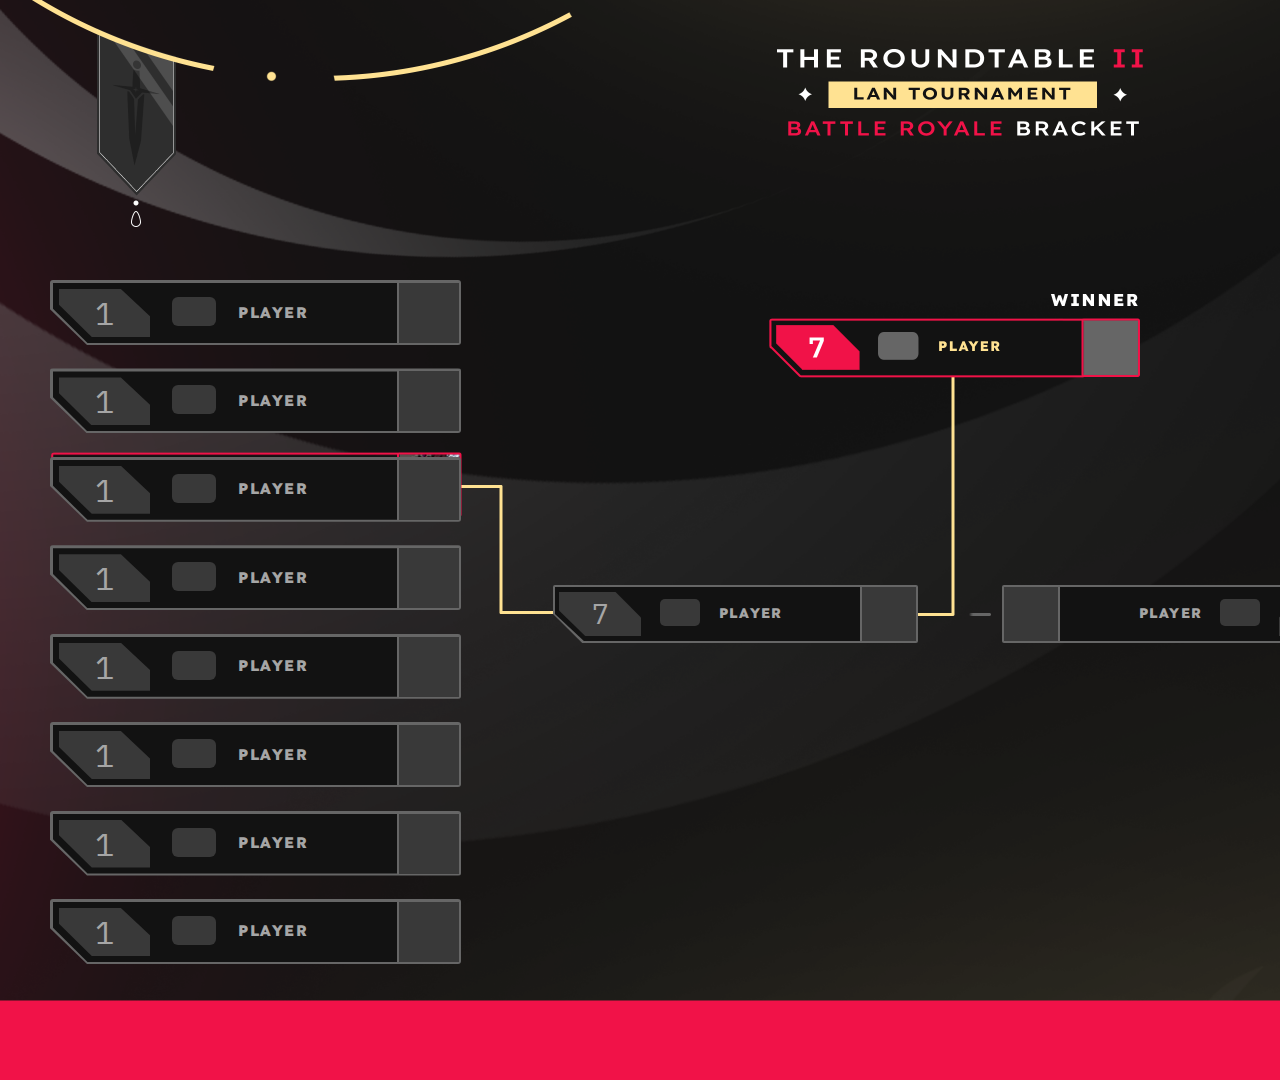
==== br-brackets/index.html @ 1f73bf65 "Style middle players" ====
<!DOCTYPE html>
<html lang="en">
<head>
    <meta charset="UTF-8">
    <meta name="viewport" content="width=device-width, initial-scale=1.0">
    <title>Document</title>

    <link href="css/style.css" rel="stylesheet">
    <link rel="preconnect" href="https://fonts.googleapis.com">
    <link rel="preconnect" href="https://fonts.gstatic.com" crossorigin>
    <link href="https://fonts.googleapis.com/css2?family=IBM+Plex+Mono:wght@600&family=Lexend:wght@600;800&display=swap" rel="stylesheet">
</head>
<body>
    <div id="main">
        <!-- Players Left -->
        <section class="playerSideSections" id="playersLeft">
            <div class="sidePlayer leftSidePlayer">
                <div class="sidePlayerOverlay leftSidePlayerOverlay"></div>
                <div class="sidePlayerSeeding leftSidePlayerSeeding">1</div>
                <div class="sidePlayerFlag leftSidePlayerFlag"></div>
                <div class="sidePlayerName leftSidePlayerName">PLAYER</div>
                <div class="sideProfilePicture leftSideProfilePicture"></div>
            </div>
            <div class="sidePlayer leftSidePlayer">
                <div class="sidePlayerOverlay leftSidePlayerOverlay"></div>
                <div class="sidePlayerSeeding leftSidePlayerSeeding">1</div>
                <div class="sidePlayerFlag leftSidePlayerFlag"></div>
                <div class="sidePlayerName leftSidePlayerName">PLAYER</div>
                <div class="sideProfilePicture leftSideProfilePicture"></div>
            </div>
            <div class="sidePlayer leftSidePlayer">
                <div class="sidePlayerOverlay leftSidePlayerOverlay"></div>
                <div class="sidePlayerSeeding leftSidePlayerSeeding">1</div>
                <div class="sidePlayerFlag leftSidePlayerFlag"></div>
                <div class="sidePlayerName leftSidePlayerName">PLAYER</div>
                <div class="sideProfilePicture leftSideProfilePicture"></div>
            </div>
            <div class="sidePlayer leftSidePlayer">
                <div class="sidePlayerOverlay leftSidePlayerOverlay"></div>
                <div class="sidePlayerSeeding leftSidePlayerSeeding">1</div>
                <div class="sidePlayerFlag leftSidePlayerFlag"></div>
                <div class="sidePlayerName leftSidePlayerName">PLAYER</div>
                <div class="sideProfilePicture leftSideProfilePicture"></div>
            </div>
            <div class="sidePlayer leftSidePlayer">
                <div class="sidePlayerOverlay leftSidePlayerOverlay"></div>
                <div class="sidePlayerSeeding leftSidePlayerSeeding">1</div>
                <div class="sidePlayerFlag leftSidePlayerFlag"></div>
                <div class="sidePlayerName leftSidePlayerName">PLAYER</div>
                <div class="sideProfilePicture leftSideProfilePicture"></div>
            </div>
            <div class="sidePlayer leftSidePlayer">
                <div class="sidePlayerOverlay leftSidePlayerOverlay"></div>
                <div class="sidePlayerSeeding leftSidePlayerSeeding">1</div>
                <div class="sidePlayerFlag leftSidePlayerFlag"></div>
                <div class="sidePlayerName leftSidePlayerName">PLAYER</div>
                <div class="sideProfilePicture leftSideProfilePicture"></div>
            </div>
            <div class="sidePlayer leftSidePlayer">
                <div class="sidePlayerOverlay leftSidePlayerOverlay"></div>
                <div class="sidePlayerSeeding leftSidePlayerSeeding">1</div>
                <div class="sidePlayerFlag leftSidePlayerFlag"></div>
                <div class="sidePlayerName leftSidePlayerName">PLAYER</div>
                <div class="sideProfilePicture leftSideProfilePicture"></div>
            </div>
            <div class="sidePlayer leftSidePlayer">
                <div class="sidePlayerOverlay leftSidePlayerOverlay"></div>
                <div class="sidePlayerSeeding leftSidePlayerSeeding">1</div>
                <div class="sidePlayerFlag leftSidePlayerFlag"></div>
                <div class="sidePlayerName leftSidePlayerName">PLAYER</div>
                <div class="sideProfilePicture leftSideProfilePicture"></div>
            </div>
        </section>
        <!-- Lines Left -->
        <!-- Players Middle -->
        <section id="playersMiddle">
            <div class="middlePlayer leftMiddlePlayer">
                <div class="middlePlayerOverlay leftMiddlePlayer"></div>
                <div class="middlePlayerSeeding leftMiddlePlayerSeeding">7</div>
                <div class="middlePlayerFlag leftMiddlePlayerFlag"></div>
                <div class="middlePlayerName leftMiddlePlayerName">PLAYER</div>
                <div class="middleProfilePicture leftMiddleProfilePicture"></div>
            </div>
            <div class="middlePlayer rightMiddlePlayer">
                <div class="middlePlayerOverlay rightMiddlePlayer"></div>
                <div class="middlePlayerSeeding rightMiddlePlayerSeeding">1</div>
                <div class="middlePlayerFlag rightMiddlePlayerFlag"></div>
                <div class="middlePlayerName rightMiddlePlayerName">PLAYER</div>
                <div class="middleProfilePicture rightMiddleProfilePicture"></div>
            </div>
        </section>
        <!-- Winner -->
        <!-- Lines Right -->
        <!-- Players Right -->
        <section class="playerSideSections" id="playersRight">
            <div class="sidePlayer rightSidePlayer">
                <div class="sidePlayerOverlay rightSidePlayerOverlay"></div>
                <div class="sidePlayerSeeding rightSidePlayerSeeding">1</div>
                <div class="sidePlayerFlag rightSidePlayerFlag"></div>
                <div class="sidePlayerName rightSidePlayerName">PLAYER</div>
                <div class="sideProfilePicture rightSideProfilePicture"></div>
            </div>
            <div class="sidePlayer rightSidePlayer">
                <div class="sidePlayerOverlay rightSidePlayerOverlay"></div>
                <div class="sidePlayerSeeding rightSidePlayerSeeding">1</div>
                <div class="sidePlayerFlag rightSidePlayerFlag"></div>
                <div class="sidePlayerName rightSidePlayerName">PLAYER</div>
                <div class="sideProfilePicture rightSideProfilePicture"></div>
            </div>
            <div class="sidePlayer rightSidePlayer">
                <div class="sidePlayerOverlay rightSidePlayerOverlay"></div>
                <div class="sidePlayerSeeding rightSidePlayerSeeding">1</div>
                <div class="sidePlayerFlag rightSidePlayerFlag"></div>
                <div class="sidePlayerName rightSidePlayerName">PLAYER</div>
                <div class="sideProfilePicture rightSideProfilePicture"></div>
            </div>
            <div class="sidePlayer rightSidePlayer">
                <div class="sidePlayerOverlay rightSidePlayerOverlay"></div>
                <div class="sidePlayerSeeding rightSidePlayerSeeding">1</div>
                <div class="sidePlayerFlag rightSidePlayerFlag"></div>
                <div class="sidePlayerName rightSidePlayerName">PLAYER</div>
                <div class="sideProfilePicture rightSideProfilePicture"></div>
            </div>
            <div class="sidePlayer rightSidePlayer">
                <div class="sidePlayerOverlay rightSidePlayerOverlay"></div>
                <div class="sidePlayerSeeding rightSidePlayerSeeding">1</div>
                <div class="sidePlayerFlag rightSidePlayerFlag"></div>
                <div class="sidePlayerName rightSidePlayerName">PLAYER</div>
                <div class="sideProfilePicture rightSideProfilePicture"></div>
            </div>
            <div class="sidePlayer rightSidePlayer">
                <div class="sidePlayerOverlay rightSidePlayerOverlay"></div>
                <div class="sidePlayerSeeding rightSidePlayerSeeding">1</div>
                <div class="sidePlayerFlag rightSidePlayerFlag"></div>
                <div class="sidePlayerName rightSidePlayerName">PLAYER</div>
                <div class="sideProfilePicture rightSideProfilePicture"></div>
            </div>
            <div class="sidePlayer rightSidePlayer">
                <div class="sidePlayerOverlay rightSidePlayerOverlay"></div>
                <div class="sidePlayerSeeding rightSidePlayerSeeding">1</div>
                <div class="sidePlayerFlag rightSidePlayerFlag"></div>
                <div class="sidePlayerName rightSidePlayerName">PLAYER</div>
                <div class="sideProfilePicture rightSideProfilePicture"></div>
            </div>
            <div class="sidePlayer rightSidePlayer">
                <div class="sidePlayerOverlay rightSidePlayerOverlay"></div>
                <div class="sidePlayerSeeding rightSidePlayerSeeding">1</div>
                <div class="sidePlayerFlag rightSidePlayerFlag"></div>
                <div class="sidePlayerName rightSidePlayerName">PLAYER</div>
                <div class="sideProfilePicture rightSideProfilePicture"></div>
            </div>
        </section>
        <!-- Now Playing Section -->
        <section id="nowPlayingSection">
            <div id="nowPlayingSongArtist">'SONG' - 'ARTIST' HERE</div>
            <div id="nowPlayingText">NOW PLAYING</div>
        </section>
    </div>
</body>
</html>
---- br-brackets/css/style.css ----
:root {
    --borderGray: rgba(102,102,102,1);
    --backgroundGray: rgba(18,18,18,1);
    --elementGray: rgba(57,57,57,1);
    --textGray: rgba(166,166,166,1);

    --borderRed: rgba(241,18,72,1);
    --textGold: rgba(255,226,146,1);
}

#main {
    position: absolute; top: 0; left: 0;
    background-size: cover;
    background-image: url("../static/BRBracketPNG.png");
    width: 1920px; height: 1080px; 
}

/* Side Players */
.playerSideSections {
    position: absolute; top: 280px; 
    width: 412px; height: 684px;
    display: flex;
    flex-direction: column;
    justify-content: space-between;
}
#playersLeft { left: 50px; }
#playersRight { right: 50px; }
/* Player Element */
.sidePlayer {
    width: 411px; height: 65px;
    background-color: var(--borderGray);
    border-radius: 3px;
}
.leftSidePlayer { clip-path: polygon(0% 0%, 100% 0%, 100% 100%, 9% 100%, 0% 45%); }
.rightSidePlayer { clip-path: polygon(0% 0%, 100% 0%, 100% 45%, 91% 100%, 0% 100%); }
/* Overlay Element */
.sidePlayerOverlay {
    position: relative; top: 3px; left: 3px;
    width: 406px; height: 60px;
    background-color: var(--backgroundGray);
}
.leftSidePlayerOverlay { clip-path: polygon(0% 0%, 100% 0%, 100% 100%, 8.5% 100%, 0% 43%); }
.rightSidePlayerOverlay { clip-path: polygon(0% 0%, 0% 100%, 91.5% 100%, 100% 43%, 100% 0%); }
/* Seed Element */
.sidePlayerSeeding {
    position: relative; top: -51px; 
    background-color: var(--elementGray);
    color: var(--textGray);
    width: 91px; height: 48px;
    text-align: center;
    font-family: 'IBM Plex Mono', monospace; font-size: 32px;
    line-height: 48px;
}
.leftSidePlayerSeeding {
    left: 9px;
    clip-path: polygon(0% 0%, 68% 0%, 100% 57%, 100% 100%, 36% 100%, 0% 33%);
}
.rightSidePlayerSeeding {
    left: 314px;
    clip-path: polygon(100% 0%,36% 0%, 0% 57%, 0% 100%, 64% 100%, 100% 33%);
}
/* Country */
.sidePlayerFlag {
    position: relative; top: -91px; 
    background-color: var(--elementGray);
    width: 44px; height: 29px;
    border-radius: 6px;
}
.leftSidePlayerFlag { left: 122px; }
.rightSidePlayerFlag { left: 248px; }
/* Player Name */
.sidePlayerName {
    position: relative; top: -114.5px; 
    color: var(--textGray);
    font-family: 'Lexend', sans-serif; font-weight: 800; font-size: 15.3px;
    letter-spacing: 1.5px;
}
.leftSidePlayerName { left: 188px; }
.rightSidePlayerName { 
    left: 63px;
    width: 163px; text-align: right;
}
/* Profile Picture */
.sideProfilePicture {
    position: relative;  top: -153px;
    width: 60px; height: 60px;
    background-color: var(--elementGray);
}
.leftSideProfilePicture { 
    left: 347px;
    border-left: 2px solid var(--borderGray);
}
.rightSideProfilePicture { left: 3px; 
    border-right: 2px solid var(--borderGray);
}

/* Now Playing Section */
#nowPlayingSection {
    position: absolute; bottom: 0;
    width: inherit; height: 78px;
    font-family: 'Lexend', sans-serif; font-size: 24px;
    font-weight: 600;
    line-height: 78px;
}
#nowPlayingText { position: absolute; right: 28px; }
#nowPlayingSongArtist {
    position: absolute; right: 247px;
    color: white;
}

/* Middle Section */
#playersMiddle {
    position: absolute; width: 1920px; top: 585px; text-align: center;
}
/* Middle Player Border*/
.middlePlayer {
    display: inline-block;
    margin: 0px 40px;
    background-color: var(--borderGray);
    width: 365px; height: 58px;
    border-radius: 2px;
}
.leftMiddlePlayer { clip-path: polygon(0% 0%, 100% 0%, 100% 100%, 8% 100%, 0% 50%); }
.rightMiddlePlayer { clip-path: polygon(0% 0%, 100% 0%, 100% 50%, 92% 100%, 0% 100%); }
/* Middle Player Overlay */
.middlePlayerOverlay {
    background-color: var(--backgroundGray);
    position: relative; left: 2px; top: 2px;
    width: 361px; height: 54px;
}
/* Middle Player Seeding */
.middlePlayerSeeding {
    position: relative; top: -47px;
    width: 82px; height: 44px;
    background-color: var(--elementGray);
    line-height: 44px;
    font-family: 'IBM Plex Mono', monospace; font-size: 28px;
    color: var(--textGray);
}
.leftMiddlePlayerSeeding { 
    left: 6px;
    clip-path: polygon(0% 0%, 69% 0%, 100% 58%, 100% 100%, 32% 100%, 0% 42%); 
}
.rightMiddlePlayerSeeding { 
    left: 277px;
    clip-path: polygon(100% 0%, 32% 0%, 0% 58%, 0% 100%, 70% 100%, 100% 42%);
}
/* Middle Player Flag */
.middlePlayerFlag {
    position: relative; top: -84px;
    width: 40px; height: 27px;
    border-radius: 5px;
    background-color: var(--elementGray);
}
.leftMiddlePlayerFlag { left: 107px; }
.rightMiddlePlayerFlag { left: 218px; }
/* Middle Player Name */
.middlePlayerName {
    position: relative; top: -106px;
    text-align: left;
    font-family: Lexend; font-weight: 800; font-size: 14px;
    letter-spacing: 1.2px;
    color: var(--textGray);
}
.leftMiddlePlayerName { left: 166px; }
.rightMiddlePlayerName {
    width: 200px;
    text-align: right;
}
/* Middle Player Profile Picture */
.middleProfilePicture {
    position: relative; top: -141px; 
    width: 54px; height: 54px;
    background-color: var(--elementGray);
}
.leftMiddleProfilePicture {
    left: 307px;
    border-left: 2px solid var(--borderGray);
}
.rightMiddleProfilePicture {
    left: 2px;
    border-right: 2px solid var(--borderGray);
}
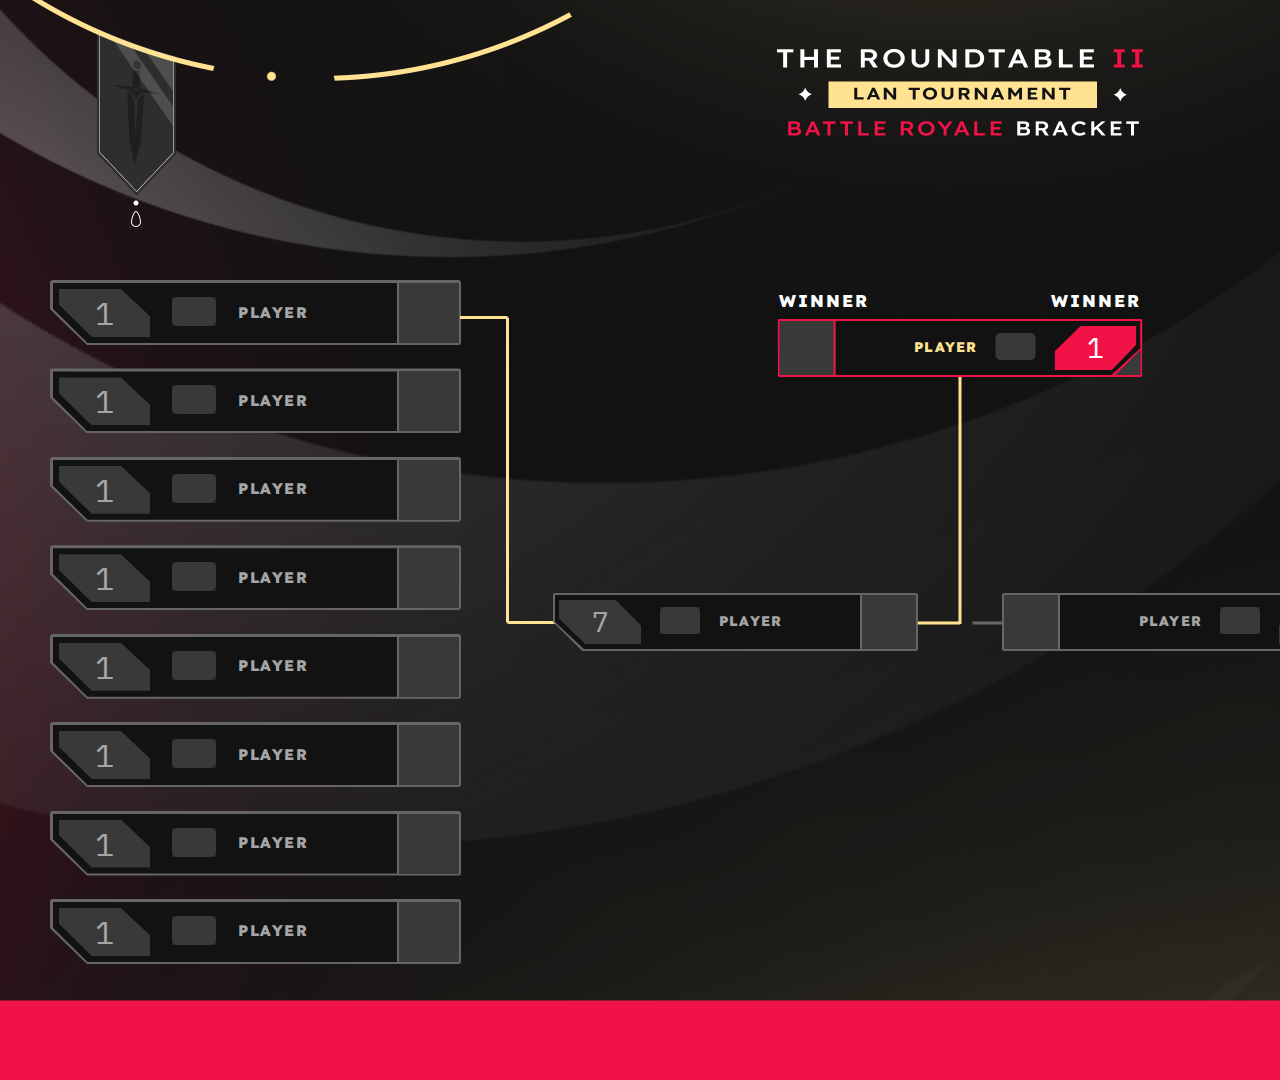
==== commit 21f7da97: "Style sample lines" ====
--- a/br-brackets/index.html
+++ b/br-brackets/index.html
@@ -17,137 +17,173 @@
             <div class="sidePlayer leftSidePlayer">
                 <div class="sidePlayerOverlay leftSidePlayerOverlay"></div>
                 <div class="sidePlayerSeeding leftSidePlayerSeeding">1</div>
-                <div class="sidePlayerFlag leftSidePlayerFlag"></div>
+                <div class="sidePlayerFlag leftSidePlayerFlag"><div class="flagAndProfilePictureOverlay"></div></div>
                 <div class="sidePlayerName leftSidePlayerName">PLAYER</div>
-                <div class="sideProfilePicture leftSideProfilePicture"></div>
+                <div class="sideProfilePicture leftSideProfilePicture"><div class="flagAndProfilePictureOverlay"></div></div>
             </div>
             <div class="sidePlayer leftSidePlayer">
                 <div class="sidePlayerOverlay leftSidePlayerOverlay"></div>
                 <div class="sidePlayerSeeding leftSidePlayerSeeding">1</div>
-                <div class="sidePlayerFlag leftSidePlayerFlag"></div>
+                <div class="sidePlayerFlag leftSidePlayerFlag"><div class="flagAndProfilePictureOverlay"></div></div>
                 <div class="sidePlayerName leftSidePlayerName">PLAYER</div>
-                <div class="sideProfilePicture leftSideProfilePicture"></div>
+                <div class="sideProfilePicture leftSideProfilePicture"><div class="flagAndProfilePictureOverlay"></div></div>
             </div>
             <div class="sidePlayer leftSidePlayer">
                 <div class="sidePlayerOverlay leftSidePlayerOverlay"></div>
                 <div class="sidePlayerSeeding leftSidePlayerSeeding">1</div>
-                <div class="sidePlayerFlag leftSidePlayerFlag"></div>
+                <div class="sidePlayerFlag leftSidePlayerFlag"><div class="flagAndProfilePictureOverlay"></div></div>
                 <div class="sidePlayerName leftSidePlayerName">PLAYER</div>
-                <div class="sideProfilePicture leftSideProfilePicture"></div>
+                <div class="sideProfilePicture leftSideProfilePicture"><div class="flagAndProfilePictureOverlay"></div></div>
             </div>
             <div class="sidePlayer leftSidePlayer">
                 <div class="sidePlayerOverlay leftSidePlayerOverlay"></div>
                 <div class="sidePlayerSeeding leftSidePlayerSeeding">1</div>
-                <div class="sidePlayerFlag leftSidePlayerFlag"></div>
+                <div class="sidePlayerFlag leftSidePlayerFlag"><div class="flagAndProfilePictureOverlay"></div></div>
                 <div class="sidePlayerName leftSidePlayerName">PLAYER</div>
-                <div class="sideProfilePicture leftSideProfilePicture"></div>
+                <div class="sideProfilePicture leftSideProfilePicture"><div class="flagAndProfilePictureOverlay"></div></div>
             </div>
             <div class="sidePlayer leftSidePlayer">
                 <div class="sidePlayerOverlay leftSidePlayerOverlay"></div>
                 <div class="sidePlayerSeeding leftSidePlayerSeeding">1</div>
-                <div class="sidePlayerFlag leftSidePlayerFlag"></div>
+                <div class="sidePlayerFlag leftSidePlayerFlag"><div class="flagAndProfilePictureOverlay"></div></div>
                 <div class="sidePlayerName leftSidePlayerName">PLAYER</div>
-                <div class="sideProfilePicture leftSideProfilePicture"></div>
+                <div class="sideProfilePicture leftSideProfilePicture"><div class="flagAndProfilePictureOverlay"></div></div>
             </div>
             <div class="sidePlayer leftSidePlayer">
                 <div class="sidePlayerOverlay leftSidePlayerOverlay"></div>
                 <div class="sidePlayerSeeding leftSidePlayerSeeding">1</div>
-                <div class="sidePlayerFlag leftSidePlayerFlag"></div>
+                <div class="sidePlayerFlag leftSidePlayerFlag"><div class="flagAndProfilePictureOverlay"></div></div>
                 <div class="sidePlayerName leftSidePlayerName">PLAYER</div>
-                <div class="sideProfilePicture leftSideProfilePicture"></div>
+                <div class="sideProfilePicture leftSideProfilePicture"><div class="flagAndProfilePictureOverlay"></div></div>
             </div>
             <div class="sidePlayer leftSidePlayer">
                 <div class="sidePlayerOverlay leftSidePlayerOverlay"></div>
                 <div class="sidePlayerSeeding leftSidePlayerSeeding">1</div>
-                <div class="sidePlayerFlag leftSidePlayerFlag"></div>
+                <div class="sidePlayerFlag leftSidePlayerFlag"><div class="flagAndProfilePictureOverlay"></div></div>
                 <div class="sidePlayerName leftSidePlayerName">PLAYER</div>
-                <div class="sideProfilePicture leftSideProfilePicture"></div>
+                <div class="sideProfilePicture leftSideProfilePicture"><div class="flagAndProfilePictureOverlay"></div></div>
             </div>
             <div class="sidePlayer leftSidePlayer">
                 <div class="sidePlayerOverlay leftSidePlayerOverlay"></div>
                 <div class="sidePlayerSeeding leftSidePlayerSeeding">1</div>
-                <div class="sidePlayerFlag leftSidePlayerFlag"></div>
+                <div class="sidePlayerFlag leftSidePlayerFlag"><div class="flagAndProfilePictureOverlay"></div></div>
                 <div class="sidePlayerName leftSidePlayerName">PLAYER</div>
-                <div class="sideProfilePicture leftSideProfilePicture"></div>
+                <div class="sideProfilePicture leftSideProfilePicture"><div class="flagAndProfilePictureOverlay"></div></div>
             </div>
         </section>
         <!-- Lines Left -->
+        <svg class="sideLineSVGs" id="leftLines" width="95" height="685" xmlns="http://www.w3.org/2000/svg">
+            <line x1="47.5" y1="342.5" x2="95" y2="342.5" stroke="rgba(255,226,146,1)" stroke-width="3"></line>
+            <line x1="0" y1="37.5" x2="47.5" y2="37.5" stroke="rgba(255,226,146,1)" stroke-width="3"></line>
+            <line x1="47.5" y1="37.5" x2="47.5" y2="342.5" stroke="rgba(255,226,146,1)" stroke-width="3"></line>
+        </svg>
         <!-- Players Middle -->
         <section id="playersMiddle">
             <div class="middlePlayer leftMiddlePlayer">
                 <div class="middlePlayerOverlay leftMiddlePlayer"></div>
                 <div class="middlePlayerSeeding leftMiddlePlayerSeeding">7</div>
-                <div class="middlePlayerFlag leftMiddlePlayerFlag"></div>
+                <div class="middlePlayerFlag leftMiddlePlayerFlag"><div class="flagAndProfilePictureOverlay"></div></div>
                 <div class="middlePlayerName leftMiddlePlayerName">PLAYER</div>
-                <div class="middleProfilePicture leftMiddleProfilePicture"></div>
+                <div class="middleProfilePicture leftMiddleProfilePicture"><div class="flagAndProfilePictureOverlay"></div></div>
             </div>
             <div class="middlePlayer rightMiddlePlayer">
                 <div class="middlePlayerOverlay rightMiddlePlayer"></div>
                 <div class="middlePlayerSeeding rightMiddlePlayerSeeding">1</div>
-                <div class="middlePlayerFlag rightMiddlePlayerFlag"></div>
+                <div class="middlePlayerFlag rightMiddlePlayerFlag"><div class="flagAndProfilePictureOverlay"></div></div>
                 <div class="middlePlayerName rightMiddlePlayerName">PLAYER</div>
-                <div class="middleProfilePicture rightMiddleProfilePicture"></div>
+                <div class="middleProfilePicture rightMiddleProfilePicture"><div class="flagAndProfilePictureOverlay"></div></div>
             </div>
         </section>
+        <!-- Lines Middle -->
+        <svg id="middleLines" width="85" height="275" xmlns="http://www.w3.org/2000/svg">
+            <line x1="42.5" y1="0" x2="42.5" y2="247" stroke="rgba(255,226,146,1)" stroke-width="3"></line>
+            <line x1="0" y1="246" x2="42.5" y2="246" stroke="rgba(255,226,146,1)" stroke-width="3"></line>
+            <line x1="55" y1="246" x2="85" y2="246" stroke="rgba(102,102,105,1)" stroke-width="3"></line>
+        </svg>
         <!-- Winner -->
+        <section id="playersWinner">
+            <div class="middlePlayer leftMiddlePlayer winnerPlayer">
+                <div class="middlePlayerOverlay leftMiddlePlayer"></div>
+                <div class="middlePlayerSeeding leftMiddlePlayerSeeding winnerPlayerSeeding">7</div>
+                <div class="middlePlayerFlag leftMiddlePlayerFlag winnerPlayerName"></div>
+                <div class="middlePlayerName leftMiddlePlayerName">PLAYER</div>
+                <div class="middleProfilePicture leftMiddleProfilePicture winnerPlayerProfilePicture"></div>
+            </div>
+            <div class="middlePlayer rightMiddlePlayer winnerPlayer">
+                <div class="middlePlayerOverlay rightMiddlePlayer"></div>
+                <div class="middlePlayerSeeding rightMiddlePlayerSeeding winnerPlayerSeeding">1</div>
+                <div class="middlePlayerFlag rightMiddlePlayerFlag"></div>
+                <div class="middlePlayerName rightMiddlePlayerName winnerPlayerName">PLAYER</div>
+                <div class="middleProfilePicture rightMiddleProfilePicture winnerPlayerProfilePicture"></div>
+            </div>
+        </section>
+        <section id="winnerText">
+            <div class="winnerText" id="winnerTextFromRight">WINNER</div>
+            <div class="winnerText" id="winnerTextFromLeft">WINNER</div>
+        </section>
         <!-- Lines Right -->
+        <svg class="sideLineSVGs" id="rightLines" width="95" height="685" xmlns="http://www.w3.org/2000/svg">
+            <line x1="47.5" y1="342.5" x2="0" y2="342.5" stroke="rgba(255,226,146,1)" stroke-width="3"></line>
+            <line x1="95" y1="37.5" x2="47.5" y2="37.5" stroke="rgba(255,226,146,1)" stroke-width="3"></line>
+            <line x1="47.5" y1="37.5" x2="47.5" y2="342.5" stroke="rgba(255,226,146,1)" stroke-width="3"></line>
+        </svg>
         <!-- Players Right -->
         <section class="playerSideSections" id="playersRight">
             <div class="sidePlayer rightSidePlayer">
                 <div class="sidePlayerOverlay rightSidePlayerOverlay"></div>
                 <div class="sidePlayerSeeding rightSidePlayerSeeding">1</div>
-                <div class="sidePlayerFlag rightSidePlayerFlag"></div>
+                <div class="sidePlayerFlag rightSidePlayerFlag"><div class="flagAndProfilePictureOverlay"></div></div>
                 <div class="sidePlayerName rightSidePlayerName">PLAYER</div>
-                <div class="sideProfilePicture rightSideProfilePicture"></div>
+                <div class="sideProfilePicture rightSideProfilePicture"><div class="flagAndProfilePictureOverlay"></div></div>
             </div>
             <div class="sidePlayer rightSidePlayer">
                 <div class="sidePlayerOverlay rightSidePlayerOverlay"></div>
                 <div class="sidePlayerSeeding rightSidePlayerSeeding">1</div>
-                <div class="sidePlayerFlag rightSidePlayerFlag"></div>
+                <div class="sidePlayerFlag rightSidePlayerFlag"><div class="flagAndProfilePictureOverlay"></div></div>
                 <div class="sidePlayerName rightSidePlayerName">PLAYER</div>
-                <div class="sideProfilePicture rightSideProfilePicture"></div>
+                <div class="sideProfilePicture rightSideProfilePicture"><div class="flagAndProfilePictureOverlay"></div></div>
             </div>
             <div class="sidePlayer rightSidePlayer">
                 <div class="sidePlayerOverlay rightSidePlayerOverlay"></div>
                 <div class="sidePlayerSeeding rightSidePlayerSeeding">1</div>
-                <div class="sidePlayerFlag rightSidePlayerFlag"></div>
+                <div class="sidePlayerFlag rightSidePlayerFlag"><div class="flagAndProfilePictureOverlay"></div></div>
                 <div class="sidePlayerName rightSidePlayerName">PLAYER</div>
-                <div class="sideProfilePicture rightSideProfilePicture"></div>
+                <div class="sideProfilePicture rightSideProfilePicture"><div class="flagAndProfilePictureOverlay"></div></div>
             </div>
             <div class="sidePlayer rightSidePlayer">
                 <div class="sidePlayerOverlay rightSidePlayerOverlay"></div>
                 <div class="sidePlayerSeeding rightSidePlayerSeeding">1</div>
-                <div class="sidePlayerFlag rightSidePlayerFlag"></div>
+                <div class="sidePlayerFlag rightSidePlayerFlag"><div class="flagAndProfilePictureOverlay"></div></div>
                 <div class="sidePlayerName rightSidePlayerName">PLAYER</div>
-                <div class="sideProfilePicture rightSideProfilePicture"></div>
+                <div class="sideProfilePicture rightSideProfilePicture"><div class="flagAndProfilePictureOverlay"></div></div>
             </div>
             <div class="sidePlayer rightSidePlayer">
                 <div class="sidePlayerOverlay rightSidePlayerOverlay"></div>
                 <div class="sidePlayerSeeding rightSidePlayerSeeding">1</div>
-                <div class="sidePlayerFlag rightSidePlayerFlag"></div>
+                <div class="sidePlayerFlag rightSidePlayerFlag"><div class="flagAndProfilePictureOverlay"></div></div>
                 <div class="sidePlayerName rightSidePlayerName">PLAYER</div>
-                <div class="sideProfilePicture rightSideProfilePicture"></div>
+                <div class="sideProfilePicture rightSideProfilePicture"><div class="flagAndProfilePictureOverlay"></div></div>
             </div>
             <div class="sidePlayer rightSidePlayer">
                 <div class="sidePlayerOverlay rightSidePlayerOverlay"></div>
                 <div class="sidePlayerSeeding rightSidePlayerSeeding">1</div>
-                <div class="sidePlayerFlag rightSidePlayerFlag"></div>
+                <div class="sidePlayerFlag rightSidePlayerFlag"><div class="flagAndProfilePictureOverlay"></div></div>
                 <div class="sidePlayerName rightSidePlayerName">PLAYER</div>
-                <div class="sideProfilePicture rightSideProfilePicture"></div>
+                <div class="sideProfilePicture rightSideProfilePicture"><div class="flagAndProfilePictureOverlay"></div></div>
             </div>
             <div class="sidePlayer rightSidePlayer">
                 <div class="sidePlayerOverlay rightSidePlayerOverlay"></div>
                 <div class="sidePlayerSeeding rightSidePlayerSeeding">1</div>
-                <div class="sidePlayerFlag rightSidePlayerFlag"></div>
+                <div class="sidePlayerFlag rightSidePlayerFlag"><div class="flagAndProfilePictureOverlay"></div></div>
                 <div class="sidePlayerName rightSidePlayerName">PLAYER</div>
-                <div class="sideProfilePicture rightSideProfilePicture"></div>
+                <div class="sideProfilePicture rightSideProfilePicture"><div class="flagAndProfilePictureOverlay"></div></div>
             </div>
             <div class="sidePlayer rightSidePlayer">
                 <div class="sidePlayerOverlay rightSidePlayerOverlay"></div>
                 <div class="sidePlayerSeeding rightSidePlayerSeeding">1</div>
-                <div class="sidePlayerFlag rightSidePlayerFlag"></div>
+                <div class="sidePlayerFlag rightSidePlayerFlag"><div class="flagAndProfilePictureOverlay"></div></div>
                 <div class="sidePlayerName rightSidePlayerName">PLAYER</div>
-                <div class="sideProfilePicture rightSideProfilePicture"></div>
+                <div class="sideProfilePicture rightSideProfilePicture"><div class="flagAndProfilePictureOverlay"></div></div>
             </div>
         </section>
         <!-- Now Playing Section -->
--- a/br-brackets/css/style.css
+++ b/br-brackets/css/style.css
@@ -2,6 +2,7 @@
     --borderGray: rgba(102,102,102,1);
     --backgroundGray: rgba(18,18,18,1);
     --elementGray: rgba(57,57,57,1);
+    --elementGrayOverlay: rgba(57,57,57,0.5);
     --textGray: rgba(166,166,166,1);
 
     --borderRed: rgba(241,18,72,1);
@@ -65,6 +66,7 @@
     background-color: var(--elementGray);
     width: 44px; height: 29px;
     border-radius: 6px;
+    background-size: cover;
 }
 .leftSidePlayerFlag { left: 122px; }
 .rightSidePlayerFlag { left: 248px; }
@@ -85,13 +87,20 @@
     position: relative;  top: -153px;
     width: 60px; height: 60px;
     background-color: var(--elementGray);
+    background-size: cover;
 }
 .leftSideProfilePicture { 
     left: 347px;
     border-left: 2px solid var(--borderGray);
 }
-.rightSideProfilePicture { left: 3px; 
+.rightSideProfilePicture { 
+    left: 3px; 
     border-right: 2px solid var(--borderGray);
+}
+.flagAndProfilePictureOverlay {
+    position: relative; top: 0; left: 0;
+    width: 100%; height: 100%;
+    background-color: var(--elementGrayOverlay);
 }
 
 /* Now Playing Section */
@@ -110,7 +119,7 @@
 
 /* Middle Section */
 #playersMiddle {
-    position: absolute; width: 1920px; top: 585px; text-align: center;
+    position: absolute; width: 1920px; top: 593px; text-align: center;
 }
 /* Middle Player Border*/
 .middlePlayer {
@@ -151,6 +160,7 @@
     width: 40px; height: 27px;
     border-radius: 5px;
     background-color: var(--elementGray);
+    background-size: cover;
 }
 .leftMiddlePlayerFlag { left: 107px; }
 .rightMiddlePlayerFlag { left: 218px; }
@@ -172,6 +182,7 @@
     position: relative; top: -141px; 
     width: 54px; height: 54px;
     background-color: var(--elementGray);
+    background-size: cover;
 }
 .leftMiddleProfilePicture {
     left: 307px;
@@ -180,4 +191,48 @@
 .rightMiddleProfilePicture {
     left: 2px;
     border-right: 2px solid var(--borderGray);
+}
+
+/* Winner Section */
+#playersWinner {
+    position: absolute; top: 319px; width: 1920px; text-align: center;
+}
+.winnerPlayer {
+    position: absolute; left: 50%; transform: translateX(-50%);
+    display: inline-block;
+    background-color: var(--borderRed);
+    width: 365px; height: 58px;
+    border-radius: 2px;
+    margin: 0;
+}
+.winnerPlayerSeeding { 
+    background-color: var(--borderRed);
+    color: white;
+}
+.winnerPlayerName { color: var(--textGold); }
+.winnerPlayerProfilePicture { border-color: var(--borderRed); }
+
+/* Winner Text */
+#winnerText {
+    position: absolute; top: 290px;
+    width: 1920px;
+    text-align: center;
+}
+.winnerText {
+    font-family: Lexend; font-weight: 800; font-size: 17px;
+    margin: 0px 89px;
+    color: white;
+    display: inline-block;
+    letter-spacing: 2px;
+}
+
+/* Winner Screen SVGs */
+.sideLineSVGs { position: absolute; top: 280px; }
+#leftLines { left: 460px; }
+#rightLines { right: 460px; }
+#middleLines {
+    position: absolute;
+    left: 50%;
+    top: 377px;
+    transform: translate(-50%);
 }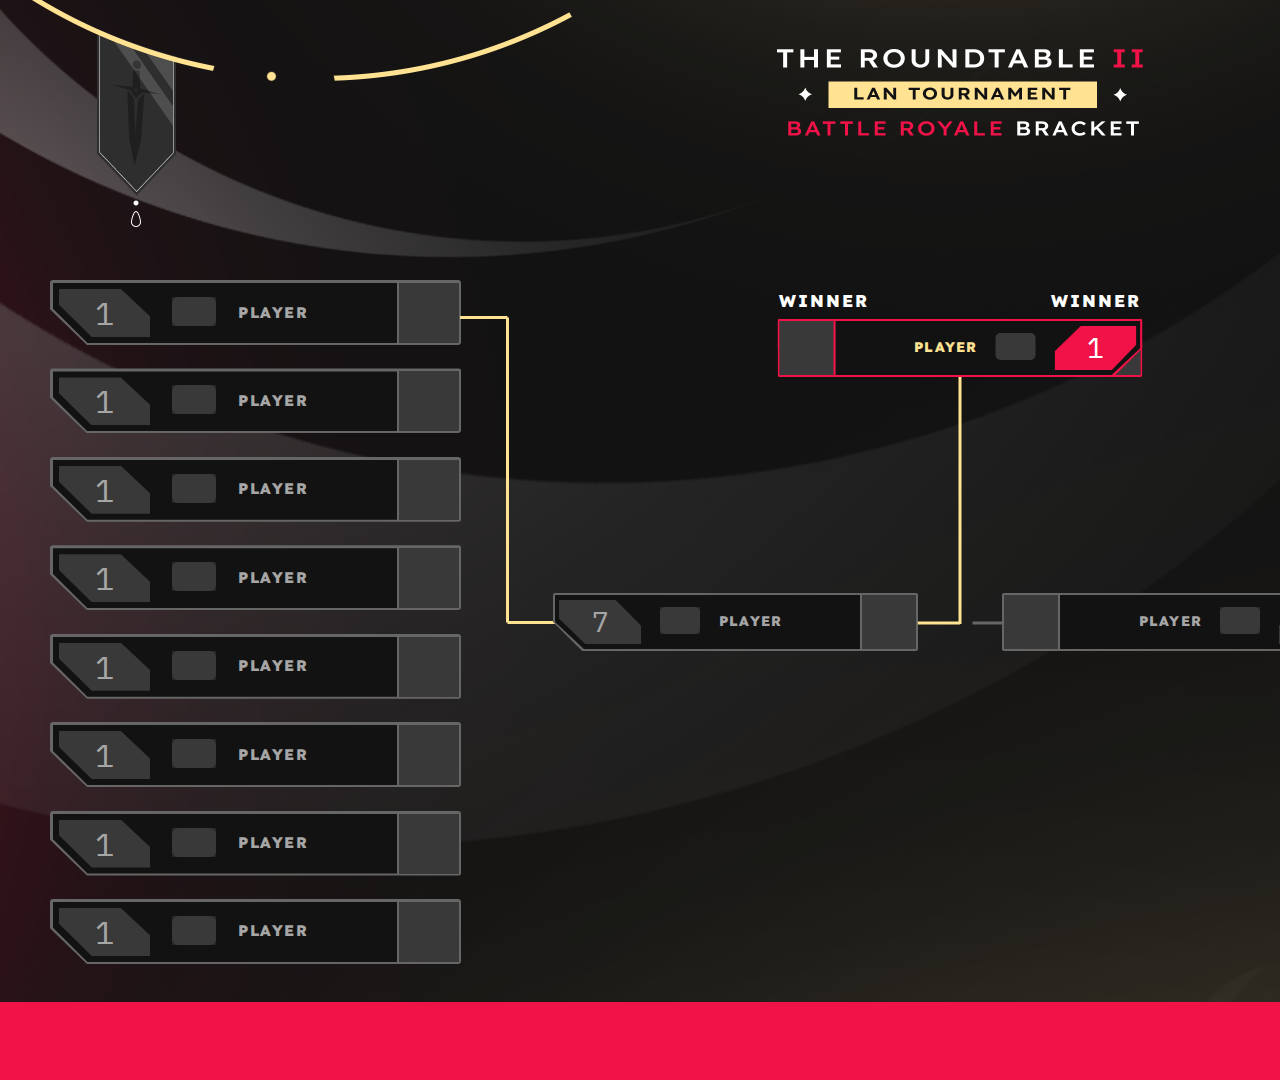
==== commit a3283a16: "Complete background and styling" ====
--- a/br-brackets/index.html
+++ b/br-brackets/index.html
@@ -189,6 +189,7 @@
         <!-- Now Playing Section -->
         <section id="nowPlayingSection">
             <div id="nowPlayingSongArtist">'SONG' - 'ARTIST' HERE</div>
+            <div id="nowPlayingDivider">|</div>
             <div id="nowPlayingText">NOW PLAYING</div>
         </section>
     </div>
--- a/br-brackets/css/style.css
+++ b/br-brackets/css/style.css
@@ -7,6 +7,8 @@
 
     --borderRed: rgba(241,18,72,1);
     --textGold: rgba(255,226,146,1);
+
+    --bottomRed: rgba(241,18,72,1);
 }
 
 #main {
@@ -110,8 +112,14 @@
     font-family: 'Lexend', sans-serif; font-size: 24px;
     font-weight: 600;
     line-height: 78px;
+    background-color: var(--bottomRed);
 }
 #nowPlayingText { position: absolute; right: 28px; }
+#nowPlayingDivider { 
+    position: absolute; right: 223px;
+    line-height: 73px;
+    color: white;
+}
 #nowPlayingSongArtist {
     position: absolute; right: 247px;
     color: white;
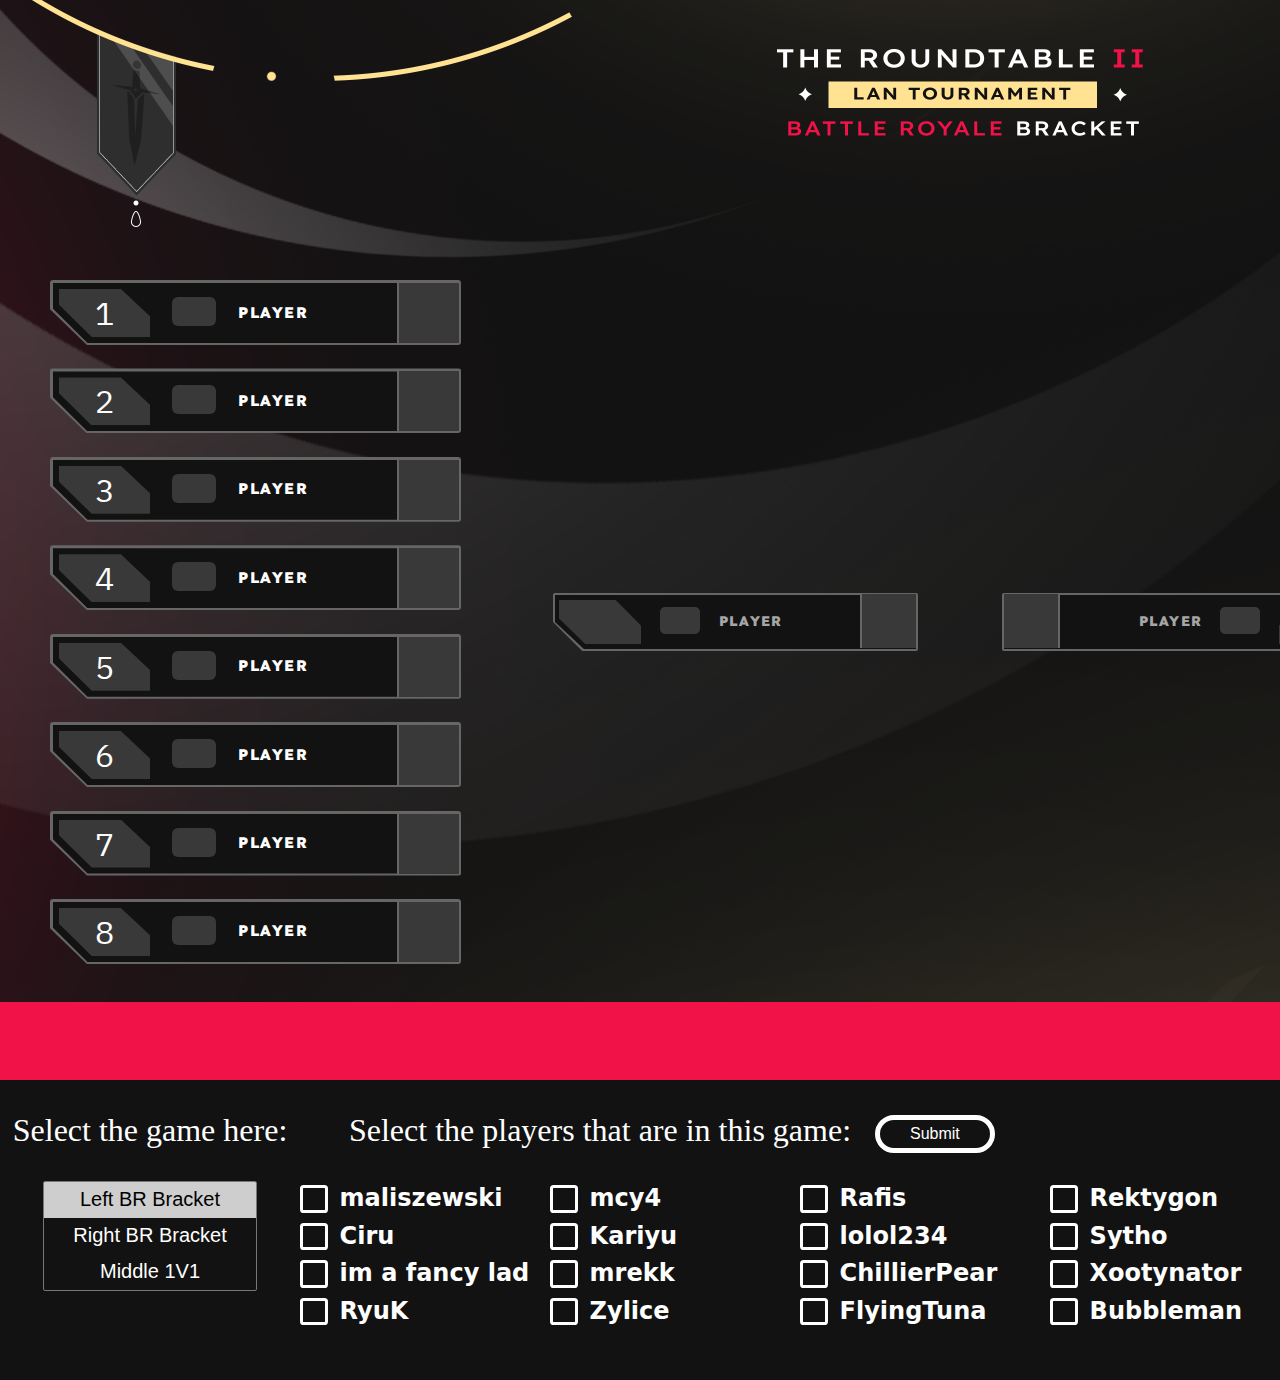
==== commit b606be4c: "Add middle match winner logic" ====
--- a/br-brackets/index.html
+++ b/br-brackets/index.html
@@ -9,107 +9,102 @@
     <link rel="preconnect" href="https://fonts.googleapis.com">
     <link rel="preconnect" href="https://fonts.gstatic.com" crossorigin>
     <link href="https://fonts.googleapis.com/css2?family=IBM+Plex+Mono:wght@600&family=Lexend:wght@600;800&display=swap" rel="stylesheet">
+    
+    <script src="deps/reconnecting-websocket.min.js"></script>
+    <script src="https://ajax.googleapis.com/ajax/libs/jquery/3.6.0/jquery.min.js"></script>
 </head>
 <body>
     <div id="main">
         <!-- Players Left -->
         <section class="playerSideSections" id="playersLeft">
-            <div class="sidePlayer leftSidePlayer">
+            <div class="sidePlayer leftSidePlayer" id="leftPlayer1">
                 <div class="sidePlayerOverlay leftSidePlayerOverlay"></div>
                 <div class="sidePlayerSeeding leftSidePlayerSeeding">1</div>
-                <div class="sidePlayerFlag leftSidePlayerFlag"><div class="flagAndProfilePictureOverlay"></div></div>
-                <div class="sidePlayerName leftSidePlayerName">PLAYER</div>
-                <div class="sideProfilePicture leftSideProfilePicture"><div class="flagAndProfilePictureOverlay"></div></div>
-            </div>
-            <div class="sidePlayer leftSidePlayer">
-                <div class="sidePlayerOverlay leftSidePlayerOverlay"></div>
-                <div class="sidePlayerSeeding leftSidePlayerSeeding">1</div>
-                <div class="sidePlayerFlag leftSidePlayerFlag"><div class="flagAndProfilePictureOverlay"></div></div>
-                <div class="sidePlayerName leftSidePlayerName">PLAYER</div>
-                <div class="sideProfilePicture leftSideProfilePicture"><div class="flagAndProfilePictureOverlay"></div></div>
-            </div>
-            <div class="sidePlayer leftSidePlayer">
-                <div class="sidePlayerOverlay leftSidePlayerOverlay"></div>
-                <div class="sidePlayerSeeding leftSidePlayerSeeding">1</div>
-                <div class="sidePlayerFlag leftSidePlayerFlag"><div class="flagAndProfilePictureOverlay"></div></div>
-                <div class="sidePlayerName leftSidePlayerName">PLAYER</div>
-                <div class="sideProfilePicture leftSideProfilePicture"><div class="flagAndProfilePictureOverlay"></div></div>
-            </div>
-            <div class="sidePlayer leftSidePlayer">
-                <div class="sidePlayerOverlay leftSidePlayerOverlay"></div>
-                <div class="sidePlayerSeeding leftSidePlayerSeeding">1</div>
-                <div class="sidePlayerFlag leftSidePlayerFlag"><div class="flagAndProfilePictureOverlay"></div></div>
-                <div class="sidePlayerName leftSidePlayerName">PLAYER</div>
-                <div class="sideProfilePicture leftSideProfilePicture"><div class="flagAndProfilePictureOverlay"></div></div>
-            </div>
-            <div class="sidePlayer leftSidePlayer">
-                <div class="sidePlayerOverlay leftSidePlayerOverlay"></div>
-                <div class="sidePlayerSeeding leftSidePlayerSeeding">1</div>
-                <div class="sidePlayerFlag leftSidePlayerFlag"><div class="flagAndProfilePictureOverlay"></div></div>
-                <div class="sidePlayerName leftSidePlayerName">PLAYER</div>
-                <div class="sideProfilePicture leftSideProfilePicture"><div class="flagAndProfilePictureOverlay"></div></div>
-            </div>
-            <div class="sidePlayer leftSidePlayer">
-                <div class="sidePlayerOverlay leftSidePlayerOverlay"></div>
-                <div class="sidePlayerSeeding leftSidePlayerSeeding">1</div>
-                <div class="sidePlayerFlag leftSidePlayerFlag"><div class="flagAndProfilePictureOverlay"></div></div>
-                <div class="sidePlayerName leftSidePlayerName">PLAYER</div>
-                <div class="sideProfilePicture leftSideProfilePicture"><div class="flagAndProfilePictureOverlay"></div></div>
-            </div>
-            <div class="sidePlayer leftSidePlayer">
-                <div class="sidePlayerOverlay leftSidePlayerOverlay"></div>
-                <div class="sidePlayerSeeding leftSidePlayerSeeding">1</div>
-                <div class="sidePlayerFlag leftSidePlayerFlag"><div class="flagAndProfilePictureOverlay"></div></div>
-                <div class="sidePlayerName leftSidePlayerName">PLAYER</div>
-                <div class="sideProfilePicture leftSideProfilePicture"><div class="flagAndProfilePictureOverlay"></div></div>
-            </div>
-            <div class="sidePlayer leftSidePlayer">
-                <div class="sidePlayerOverlay leftSidePlayerOverlay"></div>
-                <div class="sidePlayerSeeding leftSidePlayerSeeding">1</div>
-                <div class="sidePlayerFlag leftSidePlayerFlag"><div class="flagAndProfilePictureOverlay"></div></div>
-                <div class="sidePlayerName leftSidePlayerName">PLAYER</div>
-                <div class="sideProfilePicture leftSideProfilePicture"><div class="flagAndProfilePictureOverlay"></div></div>
+                <div class="sidePlayerFlag leftSidePlayerFlag"></div>
+                <div class="sidePlayerName leftSidePlayerName">PLAYER</div>
+                <div class="sideProfilePicture leftSideProfilePicture"></div>
+            </div>
+            <div class="sidePlayer leftSidePlayer" id="leftPlayer2">
+                <div class="sidePlayerOverlay leftSidePlayerOverlay"></div>
+                <div class="sidePlayerSeeding leftSidePlayerSeeding">2</div>
+                <div class="sidePlayerFlag leftSidePlayerFlag"></div>
+                <div class="sidePlayerName leftSidePlayerName">PLAYER</div>
+                <div class="sideProfilePicture leftSideProfilePicture"></div>
+            </div>
+            <div class="sidePlayer leftSidePlayer" id="leftPlayer3">
+                <div class="sidePlayerOverlay leftSidePlayerOverlay"></div>
+                <div class="sidePlayerSeeding leftSidePlayerSeeding">3</div>
+                <div class="sidePlayerFlag leftSidePlayerFlag"></div>
+                <div class="sidePlayerName leftSidePlayerName">PLAYER</div>
+                <div class="sideProfilePicture leftSideProfilePicture"></div>
+            </div>
+            <div class="sidePlayer leftSidePlayer" id="leftPlayer4">
+                <div class="sidePlayerOverlay leftSidePlayerOverlay"></div>
+                <div class="sidePlayerSeeding leftSidePlayerSeeding">4</div>
+                <div class="sidePlayerFlag leftSidePlayerFlag"></div>
+                <div class="sidePlayerName leftSidePlayerName">PLAYER</div>
+                <div class="sideProfilePicture leftSideProfilePicture"></div>
+            </div>
+            <div class="sidePlayer leftSidePlayer" id="leftPlayer5">
+                <div class="sidePlayerOverlay leftSidePlayerOverlay"></div>
+                <div class="sidePlayerSeeding leftSidePlayerSeeding">5</div>
+                <div class="sidePlayerFlag leftSidePlayerFlag"></div>
+                <div class="sidePlayerName leftSidePlayerName">PLAYER</div>
+                <div class="sideProfilePicture leftSideProfilePicture"></div>
+            </div>
+            <div class="sidePlayer leftSidePlayer" id="leftPlayer6">
+                <div class="sidePlayerOverlay leftSidePlayerOverlay"></div>
+                <div class="sidePlayerSeeding leftSidePlayerSeeding">6</div>
+                <div class="sidePlayerFlag leftSidePlayerFlag"></div>
+                <div class="sidePlayerName leftSidePlayerName">PLAYER</div>
+                <div class="sideProfilePicture leftSideProfilePicture"></div>
+`            </div>
+            <div class="sidePlayer leftSidePlayer" id="leftPlayer7">
+                <div class="sidePlayerOverlay leftSidePlayerOverlay"></div>
+                <div class="sidePlayerSeeding leftSidePlayerSeeding">7</div>
+                <div class="sidePlayerFlag leftSidePlayerFlag"></div>
+                <div class="sidePlayerName leftSidePlayerName">PLAYER</div>
+                <div class="sideProfilePicture leftSideProfilePicture"></div>
+            </div>
+            <div class="sidePlayer leftSidePlayer" id="leftPlayer8">
+                <div class="sidePlayerOverlay leftSidePlayerOverlay"></div>
+                <div class="sidePlayerSeeding leftSidePlayerSeeding">8</div>
+                <div class="sidePlayerFlag leftSidePlayerFlag"></div>
+                <div class="sidePlayerName leftSidePlayerName">PLAYER</div>
+                <div class="sideProfilePicture leftSideProfilePicture"></div>
             </div>
         </section>
         <!-- Lines Left -->
-        <svg class="sideLineSVGs" id="leftLines" width="95" height="685" xmlns="http://www.w3.org/2000/svg">
-            <line x1="47.5" y1="342.5" x2="95" y2="342.5" stroke="rgba(255,226,146,1)" stroke-width="3"></line>
-            <line x1="0" y1="37.5" x2="47.5" y2="37.5" stroke="rgba(255,226,146,1)" stroke-width="3"></line>
-            <line x1="47.5" y1="37.5" x2="47.5" y2="342.5" stroke="rgba(255,226,146,1)" stroke-width="3"></line>
-        </svg>
+        <svg class="sideLineSVGs" id="leftLines" width="95" height="685" xmlns="http://www.w3.org/2000/svg"></svg>
         <!-- Players Middle -->
         <section id="playersMiddle">
-            <div class="middlePlayer leftMiddlePlayer">
+            <div class="middlePlayer leftMiddlePlayer" id="leftMiddlePlayer">
                 <div class="middlePlayerOverlay leftMiddlePlayer"></div>
-                <div class="middlePlayerSeeding leftMiddlePlayerSeeding">7</div>
-                <div class="middlePlayerFlag leftMiddlePlayerFlag"><div class="flagAndProfilePictureOverlay"></div></div>
+                <div class="middlePlayerSeeding leftMiddlePlayerSeeding"></div>
+                <div class="middlePlayerFlag leftMiddlePlayerFlag"></div>
                 <div class="middlePlayerName leftMiddlePlayerName">PLAYER</div>
-                <div class="middleProfilePicture leftMiddleProfilePicture"><div class="flagAndProfilePictureOverlay"></div></div>
-            </div>
-            <div class="middlePlayer rightMiddlePlayer">
+                <div class="middleProfilePicture leftMiddleProfilePicture"></div>
+            </div>
+            <div class="middlePlayer rightMiddlePlayer" id="rightMiddlePlayer">
                 <div class="middlePlayerOverlay rightMiddlePlayer"></div>
-                <div class="middlePlayerSeeding rightMiddlePlayerSeeding">1</div>
-                <div class="middlePlayerFlag rightMiddlePlayerFlag"><div class="flagAndProfilePictureOverlay"></div></div>
+                <div class="middlePlayerSeeding rightMiddlePlayerSeeding"></div>
+                <div class="middlePlayerFlag rightMiddlePlayerFlag"></div>
                 <div class="middlePlayerName rightMiddlePlayerName">PLAYER</div>
-                <div class="middleProfilePicture rightMiddleProfilePicture"><div class="flagAndProfilePictureOverlay"></div></div>
+                <div class="middleProfilePicture rightMiddleProfilePicture"></div>
             </div>
         </section>
         <!-- Lines Middle -->
-        <svg id="middleLines" width="85" height="275" xmlns="http://www.w3.org/2000/svg">
-            <line x1="42.5" y1="0" x2="42.5" y2="247" stroke="rgba(255,226,146,1)" stroke-width="3"></line>
-            <line x1="0" y1="246" x2="42.5" y2="246" stroke="rgba(255,226,146,1)" stroke-width="3"></line>
-            <line x1="55" y1="246" x2="85" y2="246" stroke="rgba(102,102,105,1)" stroke-width="3"></line>
-        </svg>
+        <svg id="middleLines" width="85" height="275" xmlns="http://www.w3.org/2000/svg"></svg>
         <!-- Winner -->
         <section id="playersWinner">
-            <div class="middlePlayer leftMiddlePlayer winnerPlayer">
+            <div class="middlePlayer leftMiddlePlayer winnerPlayer" id="winnerPlayerLeft">
                 <div class="middlePlayerOverlay leftMiddlePlayer"></div>
                 <div class="middlePlayerSeeding leftMiddlePlayerSeeding winnerPlayerSeeding">7</div>
                 <div class="middlePlayerFlag leftMiddlePlayerFlag winnerPlayerName"></div>
                 <div class="middlePlayerName leftMiddlePlayerName">PLAYER</div>
                 <div class="middleProfilePicture leftMiddleProfilePicture winnerPlayerProfilePicture"></div>
             </div>
-            <div class="middlePlayer rightMiddlePlayer winnerPlayer">
+            <div class="middlePlayer rightMiddlePlayer winnerPlayer" id="winnerPlayerRight">
                 <div class="middlePlayerOverlay rightMiddlePlayer"></div>
                 <div class="middlePlayerSeeding rightMiddlePlayerSeeding winnerPlayerSeeding">1</div>
                 <div class="middlePlayerFlag rightMiddlePlayerFlag"></div>
@@ -122,68 +117,65 @@
             <div class="winnerText" id="winnerTextFromLeft">WINNER</div>
         </section>
         <!-- Lines Right -->
-        <svg class="sideLineSVGs" id="rightLines" width="95" height="685" xmlns="http://www.w3.org/2000/svg">
-            <line x1="47.5" y1="342.5" x2="0" y2="342.5" stroke="rgba(255,226,146,1)" stroke-width="3"></line>
-            <line x1="95" y1="37.5" x2="47.5" y2="37.5" stroke="rgba(255,226,146,1)" stroke-width="3"></line>
-            <line x1="47.5" y1="37.5" x2="47.5" y2="342.5" stroke="rgba(255,226,146,1)" stroke-width="3"></line>
-        </svg>
+        <svg class="sideLineSVGs" id="rightLines" width="95" height="685" xmlns="http://www.w3.org/2000/svg"></svg>
         <!-- Players Right -->
         <section class="playerSideSections" id="playersRight">
-            <div class="sidePlayer rightSidePlayer">
+            <div class="sidePlayer rightSidePlayer" id="rightPlayer1">
                 <div class="sidePlayerOverlay rightSidePlayerOverlay"></div>
                 <div class="sidePlayerSeeding rightSidePlayerSeeding">1</div>
-                <div class="sidePlayerFlag rightSidePlayerFlag"><div class="flagAndProfilePictureOverlay"></div></div>
-                <div class="sidePlayerName rightSidePlayerName">PLAYER</div>
-                <div class="sideProfilePicture rightSideProfilePicture"><div class="flagAndProfilePictureOverlay"></div></div>
-            </div>
-            <div class="sidePlayer rightSidePlayer">
-                <div class="sidePlayerOverlay rightSidePlayerOverlay"></div>
-                <div class="sidePlayerSeeding rightSidePlayerSeeding">1</div>
-                <div class="sidePlayerFlag rightSidePlayerFlag"><div class="flagAndProfilePictureOverlay"></div></div>
-                <div class="sidePlayerName rightSidePlayerName">PLAYER</div>
-                <div class="sideProfilePicture rightSideProfilePicture"><div class="flagAndProfilePictureOverlay"></div></div>
-            </div>
-            <div class="sidePlayer rightSidePlayer">
-                <div class="sidePlayerOverlay rightSidePlayerOverlay"></div>
-                <div class="sidePlayerSeeding rightSidePlayerSeeding">1</div>
-                <div class="sidePlayerFlag rightSidePlayerFlag"><div class="flagAndProfilePictureOverlay"></div></div>
-                <div class="sidePlayerName rightSidePlayerName">PLAYER</div>
-                <div class="sideProfilePicture rightSideProfilePicture"><div class="flagAndProfilePictureOverlay"></div></div>
-            </div>
-            <div class="sidePlayer rightSidePlayer">
-                <div class="sidePlayerOverlay rightSidePlayerOverlay"></div>
-                <div class="sidePlayerSeeding rightSidePlayerSeeding">1</div>
-                <div class="sidePlayerFlag rightSidePlayerFlag"><div class="flagAndProfilePictureOverlay"></div></div>
-                <div class="sidePlayerName rightSidePlayerName">PLAYER</div>
-                <div class="sideProfilePicture rightSideProfilePicture"><div class="flagAndProfilePictureOverlay"></div></div>
-            </div>
-            <div class="sidePlayer rightSidePlayer">
-                <div class="sidePlayerOverlay rightSidePlayerOverlay"></div>
-                <div class="sidePlayerSeeding rightSidePlayerSeeding">1</div>
-                <div class="sidePlayerFlag rightSidePlayerFlag"><div class="flagAndProfilePictureOverlay"></div></div>
-                <div class="sidePlayerName rightSidePlayerName">PLAYER</div>
-                <div class="sideProfilePicture rightSideProfilePicture"><div class="flagAndProfilePictureOverlay"></div></div>
-            </div>
-            <div class="sidePlayer rightSidePlayer">
-                <div class="sidePlayerOverlay rightSidePlayerOverlay"></div>
-                <div class="sidePlayerSeeding rightSidePlayerSeeding">1</div>
-                <div class="sidePlayerFlag rightSidePlayerFlag"><div class="flagAndProfilePictureOverlay"></div></div>
-                <div class="sidePlayerName rightSidePlayerName">PLAYER</div>
-                <div class="sideProfilePicture rightSideProfilePicture"><div class="flagAndProfilePictureOverlay"></div></div>
-            </div>
-            <div class="sidePlayer rightSidePlayer">
-                <div class="sidePlayerOverlay rightSidePlayerOverlay"></div>
-                <div class="sidePlayerSeeding rightSidePlayerSeeding">1</div>
-                <div class="sidePlayerFlag rightSidePlayerFlag"><div class="flagAndProfilePictureOverlay"></div></div>
-                <div class="sidePlayerName rightSidePlayerName">PLAYER</div>
-                <div class="sideProfilePicture rightSideProfilePicture"><div class="flagAndProfilePictureOverlay"></div></div>
-            </div>
-            <div class="sidePlayer rightSidePlayer">
-                <div class="sidePlayerOverlay rightSidePlayerOverlay"></div>
-                <div class="sidePlayerSeeding rightSidePlayerSeeding">1</div>
-                <div class="sidePlayerFlag rightSidePlayerFlag"><div class="flagAndProfilePictureOverlay"></div></div>
-                <div class="sidePlayerName rightSidePlayerName">PLAYER</div>
-                <div class="sideProfilePicture rightSideProfilePicture"><div class="flagAndProfilePictureOverlay"></div></div>
+                <div class="sidePlayerFlag rightSidePlayerFlag"></div>
+                <div class="sidePlayerName rightSidePlayerName">PLAYER</div>
+                <div class="sideProfilePicture rightSideProfilePicture"></div>
+                <div class="eventListener"></div>
+            </div>
+            <div class="sidePlayer rightSidePlayer" id="rightPlayer2">
+                <div class="sidePlayerOverlay rightSidePlayerOverlay"></div>
+                <div class="sidePlayerSeeding rightSidePlayerSeeding">2</div>
+                <div class="sidePlayerFlag rightSidePlayerFlag"></div>
+                <div class="sidePlayerName rightSidePlayerName">PLAYER</div>
+                <div class="sideProfilePicture rightSideProfilePicture"></div>
+            </div>
+            <div class="sidePlayer rightSidePlayer" id="rightPlayer3">
+                <div class="sidePlayerOverlay rightSidePlayerOverlay"></div>
+                <div class="sidePlayerSeeding rightSidePlayerSeeding">3</div>
+                <div class="sidePlayerFlag rightSidePlayerFlag"></div>
+                <div class="sidePlayerName rightSidePlayerName">PLAYER</div>
+                <div class="sideProfilePicture rightSideProfilePicture"></div>
+            </div>
+            <div class="sidePlayer rightSidePlayer" id="rightPlayer4">
+                <div class="sidePlayerOverlay rightSidePlayerOverlay"></div>
+                <div class="sidePlayerSeeding rightSidePlayerSeeding">4</div>
+                <div class="sidePlayerFlag rightSidePlayerFlag"></div>
+                <div class="sidePlayerName rightSidePlayerName">PLAYER</div>
+                <div class="sideProfilePicture rightSideProfilePicture"></div>
+            </div>
+            <div class="sidePlayer rightSidePlayer" id="rightPlayer5">
+                <div class="sidePlayerOverlay rightSidePlayerOverlay"></div>
+                <div class="sidePlayerSeeding rightSidePlayerSeeding">5</div>
+                <div class="sidePlayerFlag rightSidePlayerFlag"></div>
+                <div class="sidePlayerName rightSidePlayerName">PLAYER</div>
+                <div class="sideProfilePicture rightSideProfilePicture"></div>
+            </div>
+            <div class="sidePlayer rightSidePlayer" id="rightPlayer6">
+                <div class="sidePlayerOverlay rightSidePlayerOverlay"></div>
+                <div class="sidePlayerSeeding rightSidePlayerSeeding">6</div>
+                <div class="sidePlayerFlag rightSidePlayerFlag"></div>
+                <div class="sidePlayerName rightSidePlayerName">PLAYER</div>
+                <div class="sideProfilePicture rightSideProfilePicture"></div>
+            </div>
+            <div class="sidePlayer rightSidePlayer" id="rightPlayer7">
+                <div class="sidePlayerOverlay rightSidePlayerOverlay"></div>
+                <div class="sidePlayerSeeding rightSidePlayerSeeding">7</div>
+                <div class="sidePlayerFlag rightSidePlayerFlag"></div>
+                <div class="sidePlayerName rightSidePlayerName">PLAYER</div>
+                <div class="sideProfilePicture rightSideProfilePicture"></div>
+            </div>
+            <div class="sidePlayer rightSidePlayer" id="rightPlayer8">
+                <div class="sidePlayerOverlay rightSidePlayerOverlay"></div>
+                <div class="sidePlayerSeeding rightSidePlayerSeeding">8</div>
+                <div class="sidePlayerFlag rightSidePlayerFlag"></div>
+                <div class="sidePlayerName rightSidePlayerName">PLAYER</div>
+                <div class="sideProfilePicture rightSideProfilePicture"></div>
             </div>
         </section>
         <!-- Now Playing Section -->
@@ -193,5 +185,43 @@
             <div id="nowPlayingText">NOW PLAYING</div>
         </section>
     </div>
+    <div id="controlPanel">
+		<!-- Game Controller -->
+        <section id="controlPanelLeftSide">
+            <p class="controlPanelLeftSide">Select the game here: </p>
+            <select class="controlPanelLeftSide" id="controlPanelLeftSideSelect" size="3">
+                <option value="left" selected>Left BR Bracket</option>
+                <option value="right">Right BR Bracket</option>
+                <option value="middle">Middle 1V1</option>
+            </select>
+        </section>
+        <!-- Left / Right Side Control -->
+        <section class="controlPanelSideControl" id="controlPanelLeftRightControl">
+            <p class="controlPanelLeftRightControl">Select the players that are in this game: </p>
+            <div id="controlPanelLeftRightControlCheckboxes">
+                <label class="controlPanelLeftRightControlCheckbox"><input type="checkbox" name="player" value="12408961">maliszewski</label>
+                <label class="controlPanelLeftRightControlCheckbox"><input type="checkbox" name="player" value="2165650">mcy4</label>
+                <label class="controlPanelLeftRightControlCheckbox"><input type="checkbox" name="player" value="2558286">Rafis</label>
+                <label class="controlPanelLeftRightControlCheckbox"><input type="checkbox" name="player" value="7813296">Rektygon</label>
+                <label class="controlPanelLeftRightControlCheckbox"><input type="checkbox" name="player" value="6114695">Ciru</label>
+                <label class="controlPanelLeftRightControlCheckbox"><input type="checkbox" name="player" value="4733121">Kariyu</label>
+                <label class="controlPanelLeftRightControlCheckbox"><input type="checkbox" name="player" value="5791401">lolol234</label>
+                <label class="controlPanelLeftRightControlCheckbox"><input type="checkbox" name="player" value="4175698">Sytho</label>
+                <label class="controlPanelLeftRightControlCheckbox"><input type="checkbox" name="player" value="4908650">im a fancy lad</label>
+                <label class="controlPanelLeftRightControlCheckbox"><input type="checkbox" name="player" value="7562902">mrekk</label>
+                <label class="controlPanelLeftRightControlCheckbox"><input type="checkbox" name="player" value="9501251">ChillierPear</label>
+                <label class="controlPanelLeftRightControlCheckbox"><input type="checkbox" name="player" value="3717598">Xootynator</label>
+                <label class="controlPanelLeftRightControlCheckbox"><input type="checkbox" name="player" value="6304246">RyuK</label>
+                <label class="controlPanelLeftRightControlCheckbox"><input type="checkbox" name="player" value="5033077">Zylice</label>
+                <label class="controlPanelLeftRightControlCheckbox"><input type="checkbox" name="player" value="9224078">FlyingTuna</label>
+                <label class="controlPanelLeftRightControlCheckbox"><input type="checkbox" name="player" value="5182050">Bubbleman</label>
+            </div>
+            <button id="controlPanelLeftRightControlButton" onclick="controlPanelPlayerControlSides('left')">Submit</button>
+            <div id="messageBox"></div>
+        </section>
+        <!-- Middle Control -->
+        <section class="controlPanelSideControl" id="controlPanelMiddleControl" style="display: none;"></section>
+    </div>
+    <script src="index.js"></script>
 </body>
 </html>--- a/br-brackets/css/style.css
+++ b/br-brackets/css/style.css
@@ -48,7 +48,7 @@
 .sidePlayerSeeding {
     position: relative; top: -51px; 
     background-color: var(--elementGray);
-    color: var(--textGray);
+    color: white;
     width: 91px; height: 48px;
     text-align: center;
     font-family: 'IBM Plex Mono', monospace; font-size: 32px;
@@ -75,7 +75,7 @@
 /* Player Name */
 .sidePlayerName {
     position: relative; top: -114.5px; 
-    color: var(--textGray);
+    color: white;
     font-family: 'Lexend', sans-serif; font-weight: 800; font-size: 15.3px;
     letter-spacing: 1.5px;
 }
@@ -99,6 +99,7 @@
     left: 3px; 
     border-right: 2px solid var(--borderGray);
 }
+.flagOverlay { border-radius: 7px; }
 .flagAndProfilePictureOverlay {
     position: relative; top: 0; left: 0;
     width: 100%; height: 100%;
@@ -127,7 +128,9 @@
 
 /* Middle Section */
 #playersMiddle {
-    position: absolute; width: 1920px; top: 593px; text-align: center;
+    position: absolute; top: 593px; left: 50%; transform: translateX(-50%);
+    width: 920px;
+    text-align: center;
 }
 /* Middle Player Border*/
 .middlePlayer {
@@ -187,7 +190,7 @@
 }
 /* Middle Player Profile Picture */
 .middleProfilePicture {
-    position: relative; top: -141px; 
+    position: relative; top: -142px; 
     width: 54px; height: 54px;
     background-color: var(--elementGray);
     background-size: cover;
@@ -212,6 +215,7 @@
     width: 365px; height: 58px;
     border-radius: 2px;
     margin: 0;
+    display: none;
 }
 .winnerPlayerSeeding { 
     background-color: var(--borderRed);
@@ -232,6 +236,7 @@
     color: white;
     display: inline-block;
     letter-spacing: 2px;
+    opacity: 0;
 }
 
 /* Winner Screen SVGs */
@@ -243,4 +248,101 @@
     left: 50%;
     top: 377px;
     transform: translate(-50%);
+}
+
+/* Control Panel */
+#controlPanel {
+    position: absolute; left: 0; top: 1080px;
+    width: 1920px; height: 300px;
+    background-color: #121212;
+    color: white;
+    font-size: 32px;
+}
+/* Left Side */
+#controlPanelLeftSide { position: absolute; width: 300px; }
+.controlPanelLeftSide {
+    position: relative; left: 50%; transform: translateX(-50%);
+    text-align: center;
+}
+#controlPanelLeftSideSelect { background-color: transparent; }
+#controlPanelLeftSideSelect option {
+    padding: 6px;
+    width: 200px;
+    color: white;
+    font-size: 20px;
+}
+#controlPanelLeftSideSelect option:checked { color: black; }
+#controlPanelLeftSideSelect::-webkit-scrollbar { display: none; }
+/* Controls */
+.controlPanelSideControl {
+    position: absolute; left: 300px;
+    width: 1000px; height: inherit;
+}
+.controlPanelLeftRightControl {
+    position: absolute; left: 30%; transform: translateX(-50%);
+    text-align: center;
+}
+#controlPanelLeftRightControlCheckboxes {
+    position: absolute; left: 50%; transform: translateX(-50%); top: 100px;
+    width: inherit;
+    display: flex;
+    flex-wrap: wrap;
+}
+.controlPanelLeftRightControlCheckbox {
+    font-family: system-ui, -apple-system, BlinkMacSystemFont, 'Segoe UI', Roboto, Oxygen, Ubuntu, Cantarell, 'Open Sans', 'Helvetica Neue', sans-serif;
+    font-size: 1.5rem;
+    font-weight: bold;
+    line-height: 1.1;
+    grid-template-columns: 1em auto;
+    display: flex;
+    gap: 0.5em;
+    width: 250px;
+    margin: 5px 0px;
+}
+.controlPanelLeftRightControlCheckbox input[type="checkbox"] {
+    appearance: none;
+    background-color: transparent;
+    margin: 0;
+    font: inherit;
+    color: white;
+    width: 1.15em;
+    height: 1.15em;
+    border: 0.15em solid white;
+    border-radius: 0.15em;
+    display: grid;
+    place-content: center;
+}
+.controlPanelLeftRightControlCheckbox input[type="checkbox"]::before {
+    content: "";
+    width: 0.65em; height: 0.65em;
+    transform: scale(0);
+    transition: 0.2s transform ease-in-out;
+    box-shadow: inset 1em 1em lightBlue;
+}
+.controlPanelLeftRightControlCheckbox input[type="checkbox"]:checked::before { transform: scale(1) }
+#controlPanelLeftRightControlButton {
+    position: absolute; top: 35px; left: 575px;
+    background-color: transparent;
+    color: white;
+    border: 5px solid white;
+    padding: 5px 30px;
+    border-radius: 20px;
+    font-size: 16px;
+}
+#controlPanelLeftRightControlButton:active {
+    background-color: white;
+    color: black;
+}
+/* Message Box */
+#messageBox {
+    position: absolute;
+    left: 1;
+    left: 1100px;
+    top: 50%;
+    transform: translateY(-50%);
+    width: 200px;
+    height: 200px;
+    border: 5px solid white;
+    text-align: center;
+    padding: 20px;
 }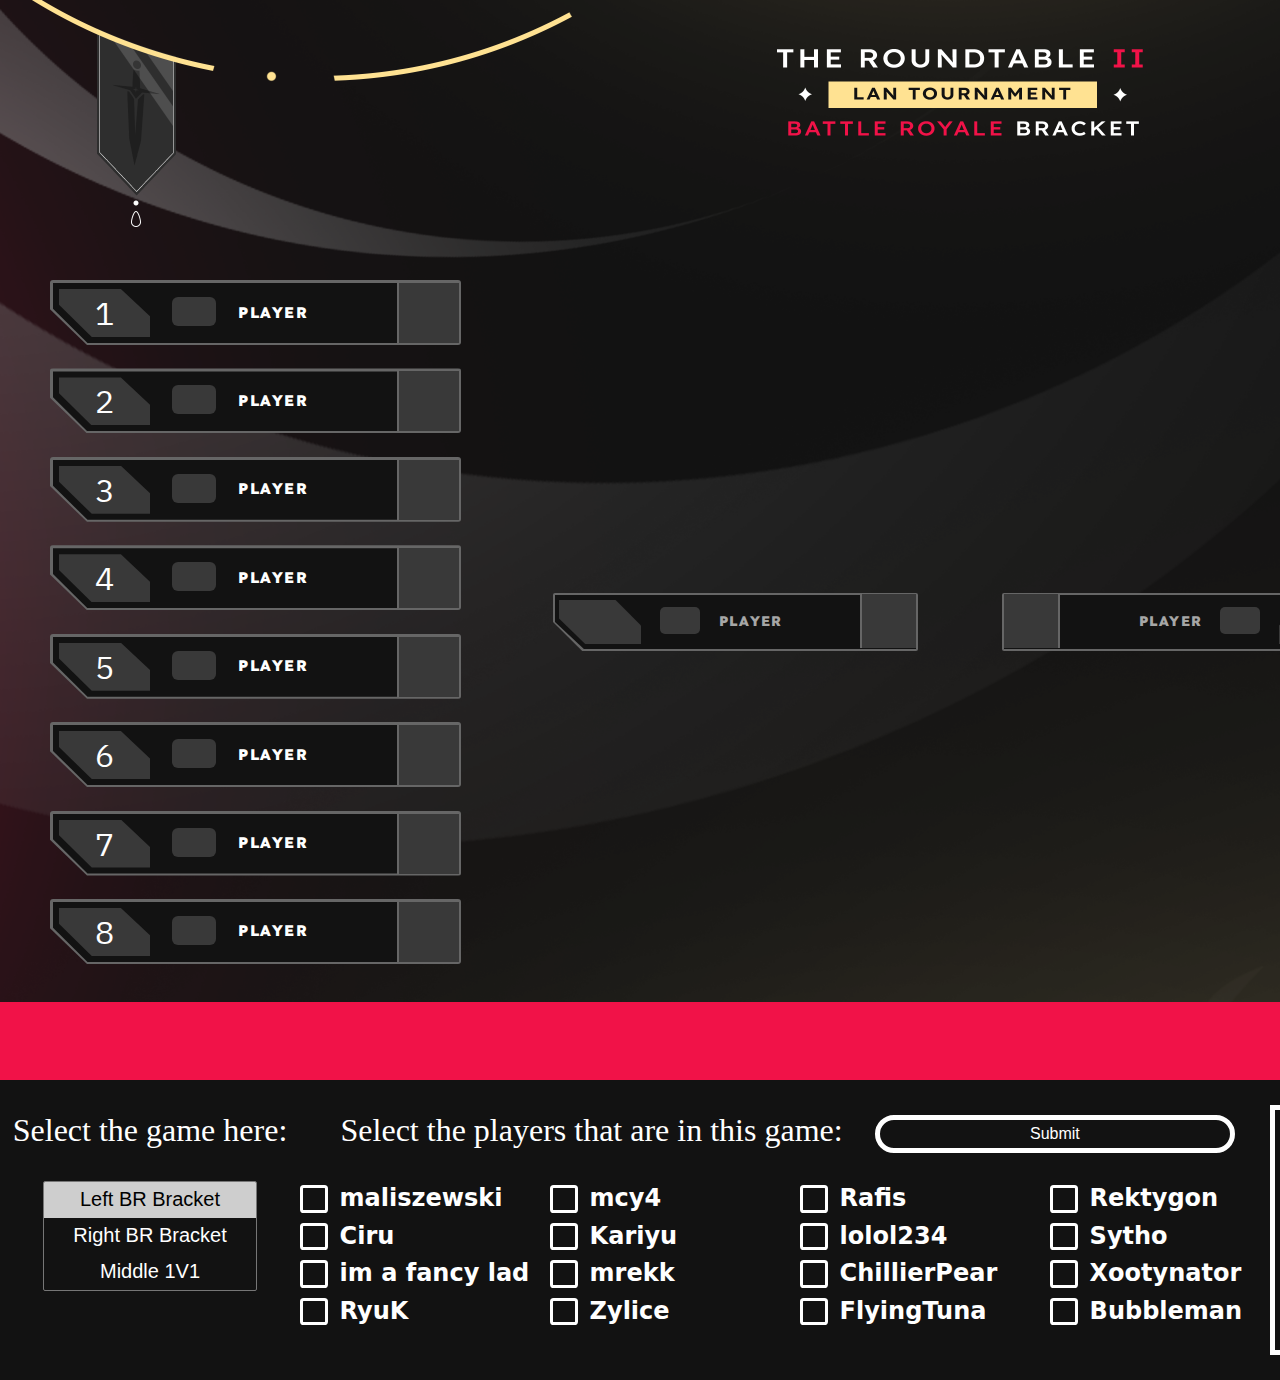
==== commit 9ae81dac: "Add reset winners logic from BR stage" ====
--- a/br-brackets/index.html
+++ b/br-brackets/index.html
@@ -218,6 +218,9 @@
             </div>
             <button id="controlPanelLeftRightControlButton" onclick="controlPanelPlayerControlSides('left')">Submit</button>
             <div id="messageBox"></div>
+            <div id="controlPAnelLeftRightControlSetWinner">
+                <button id="controlPAnelLeftRightControlSetWinnerButton" onclick="controlPanelPlayerResetWinner('left')">Reset Winner</button>
+            </div>
         </section>
         <!-- Middle Control -->
         <section class="controlPanelSideControl" id="controlPanelMiddleControl" style="display: none;"></section>
--- a/br-brackets/css/style.css
+++ b/br-brackets/css/style.css
@@ -206,7 +206,9 @@
 
 /* Winner Section */
 #playersWinner {
-    position: absolute; top: 319px; width: 1920px; text-align: center;
+    position: absolute; top: 319px; left: 50%; transform: translateX(-50%);
+    width: 900px; 
+    text-align: center;
 }
 .winnerPlayer {
     position: absolute; left: 50%; transform: translateX(-50%);
@@ -226,8 +228,8 @@
 
 /* Winner Text */
 #winnerText {
-    position: absolute; top: 290px;
-    width: 1920px;
+    position: absolute; top: 290px; left: 50%; transform: translateX(-50%);
+    width: 900px;
     text-align: center;
 }
 .winnerText {
@@ -276,15 +278,15 @@
 /* Controls */
 .controlPanelSideControl {
     position: absolute; left: 300px;
-    width: 1000px; height: inherit;
+    width: 1620px; height: inherit;
 }
 .controlPanelLeftRightControl {
-    position: absolute; left: 30%; transform: translateX(-50%);
+    position: absolute; left: 18%; transform: translateX(-50%);
     text-align: center;
 }
 #controlPanelLeftRightControlCheckboxes {
-    position: absolute; left: 50%; transform: translateX(-50%); top: 100px;
-    width: inherit;
+    position: absolute; left: 0; top: 100px;
+    width: 1000px;
     display: flex;
     flex-wrap: wrap;
 }
@@ -325,7 +327,7 @@
     background-color: transparent;
     color: white;
     border: 5px solid white;
-    padding: 5px 30px;
+    padding: 5px 150px;
     border-radius: 20px;
     font-size: 16px;
 }
@@ -335,14 +337,27 @@
 }
 /* Message Box */
 #messageBox {
-    position: absolute;
-    left: 1;
-    left: 1100px;
-    top: 50%;
-    transform: translateY(-50%);
-    width: 200px;
-    height: 200px;
+    position: absolute; left: 970px; top: 50%; transform: translateY(-50%);
+    width: 200px; height: 200px;
     border: 5px solid white;
     text-align: center;
     padding: 20px;
+}
+
+/* Set Winner */
+#controlPAnelLeftRightControlSetWinner {
+    width: 401px;
+    position: absolute; right: 0;
+}
+#controlPAnelLeftRightControlSetWinnerButton {
+    position: absolute; top: 30px; left: 50%; transform: translateX(-50%);
+    padding: 15px 100px;
+    font-size: 26px;
+    color: white;
+    background-color: transparent;
+    border: 5px solid white; border-radius: 50px;
+}
+#controlPAnelLeftRightControlSetWinnerButton:active {
+    color: black;
+    background-color: white;
 }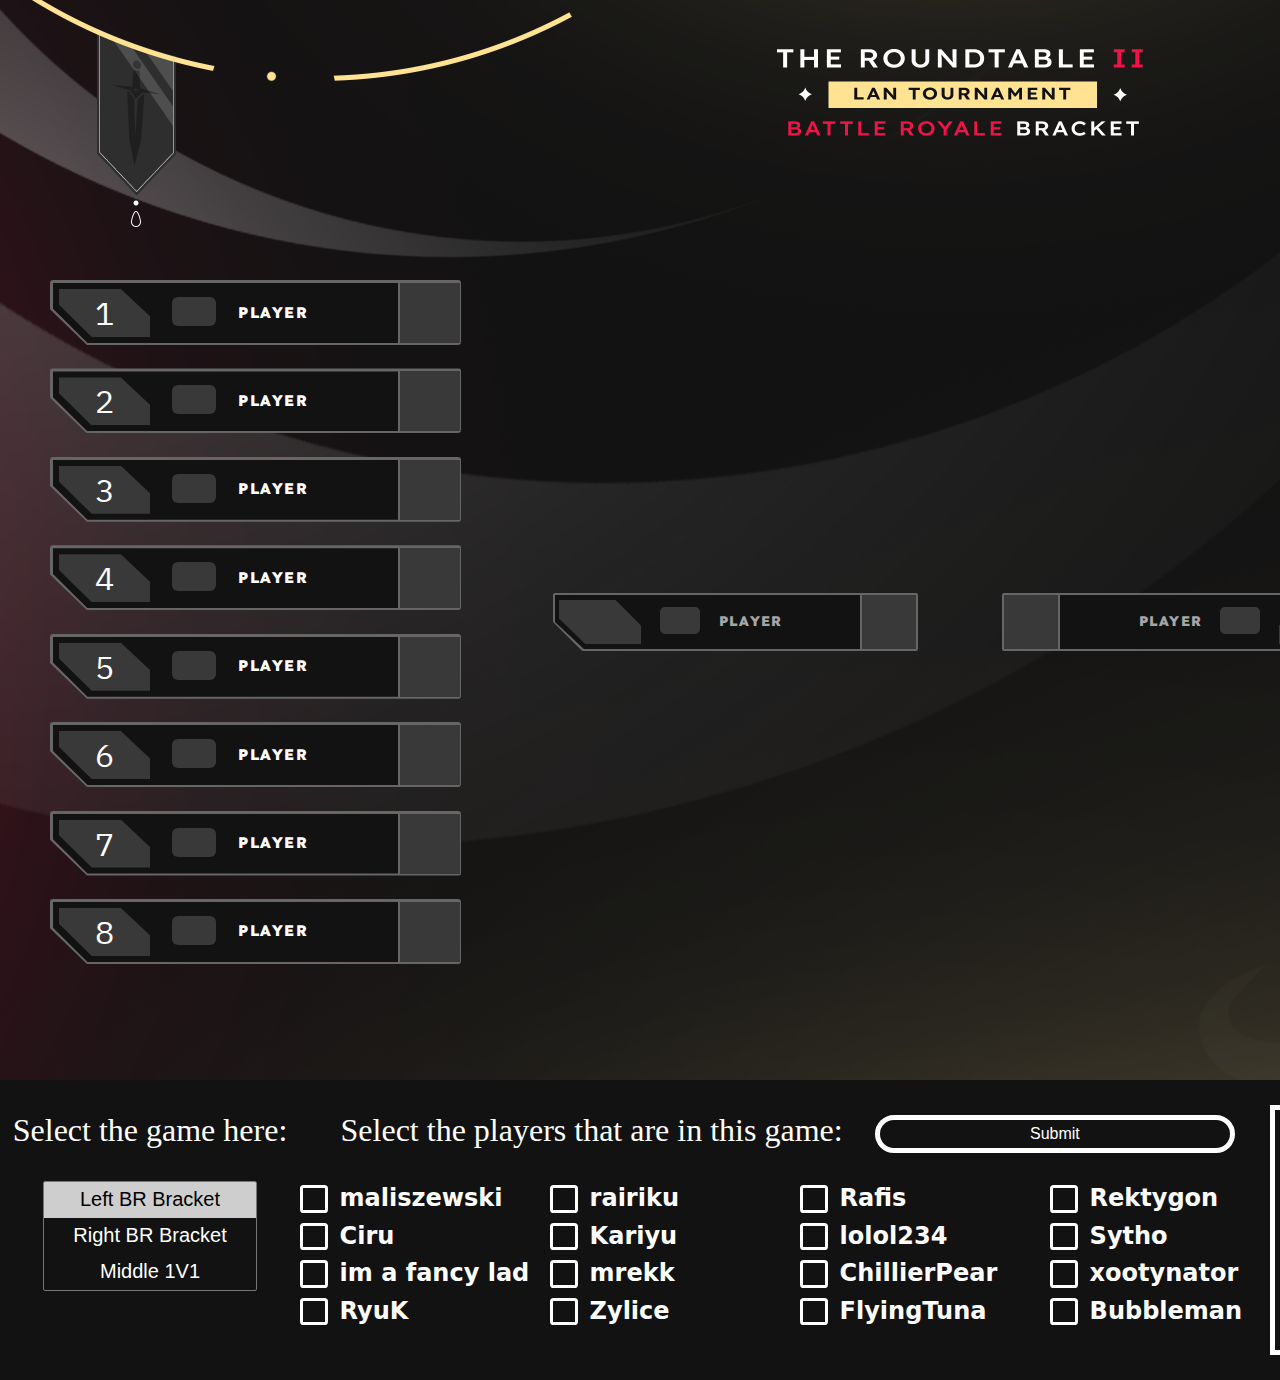
==== commit 1be10b48: "Add sample match" ====
--- a/br-brackets/index.html
+++ b/br-brackets/index.html
@@ -200,7 +200,7 @@
             <p class="controlPanelLeftRightControl">Select the players that are in this game: </p>
             <div id="controlPanelLeftRightControlCheckboxes">
                 <label class="controlPanelLeftRightControlCheckbox"><input type="checkbox" name="player" value="12408961">maliszewski</label>
-                <label class="controlPanelLeftRightControlCheckbox"><input type="checkbox" name="player" value="2165650">mcy4</label>
+                <label class="controlPanelLeftRightControlCheckbox"><input type="checkbox" name="player" value="4945688">rairiku</label>
                 <label class="controlPanelLeftRightControlCheckbox"><input type="checkbox" name="player" value="2558286">Rafis</label>
                 <label class="controlPanelLeftRightControlCheckbox"><input type="checkbox" name="player" value="7813296">Rektygon</label>
                 <label class="controlPanelLeftRightControlCheckbox"><input type="checkbox" name="player" value="6114695">Ciru</label>
@@ -210,7 +210,7 @@
                 <label class="controlPanelLeftRightControlCheckbox"><input type="checkbox" name="player" value="4908650">im a fancy lad</label>
                 <label class="controlPanelLeftRightControlCheckbox"><input type="checkbox" name="player" value="7562902">mrekk</label>
                 <label class="controlPanelLeftRightControlCheckbox"><input type="checkbox" name="player" value="9501251">ChillierPear</label>
-                <label class="controlPanelLeftRightControlCheckbox"><input type="checkbox" name="player" value="3717598">Xootynator</label>
+                <label class="controlPanelLeftRightControlCheckbox"><input type="checkbox" name="player" value="3717598">xootynator</label>
                 <label class="controlPanelLeftRightControlCheckbox"><input type="checkbox" name="player" value="6304246">RyuK</label>
                 <label class="controlPanelLeftRightControlCheckbox"><input type="checkbox" name="player" value="5033077">Zylice</label>
                 <label class="controlPanelLeftRightControlCheckbox"><input type="checkbox" name="player" value="9224078">FlyingTuna</label>
@@ -223,7 +223,26 @@
             </div>
         </section>
         <!-- Middle Control -->
-        <section class="controlPanelSideControl" id="controlPanelMiddleControl" style="display: none;"></section>
+        <section class="controlPanelSideControl" id="controlPanelMiddleControl" style="display: none;">
+
+            <div class="controlPanelMiddleControlSection" id="selectPlayerLeft">
+                <div class="controlPanelMiddleControlSectionText">Select the player from the left<br>hand side: </div>
+                <label class="controlPanelLeftRightControlCheckbox"><input type="radio" name="playerLeft" value="">No One</label>
+                <button id="controlPanelMiddleControlSelectPlayerLeft" onclick="controlPanelMiddleControlSelectPlayer('left')">Submit</button>
+            </div>
+            <div class="controlPanelMiddleControlSection" id="selectPlayerRight">
+                <div class="controlPanelMiddleControlSectionText">Select the player from the right<br>hand side: </div>
+                <label class="controlPanelLeftRightControlCheckbox"><input type="radio" name="playerRight" value="">No One</label>
+                <button id="controlPanelMiddleControlSelectPlayerLeft" onclick="controlPanelMiddleControlSelectPlayer('right')">Submit</button>
+            </div>
+            <div class="controlPanelMiddleControlSection" id="selectWinner">
+                <div class="controlPanelMiddleControlSectionText">Select the winner of the match: </div>
+                <label class="controlPanelLeftRightControlCheckbox controlPanelMiddleControlCheckbox"><input type="radio" name="playerMiddle" value="">Left - maliszewski</label>
+                <label class="controlPanelLeftRightControlCheckbox controlPanelMiddleControlCheckbox"><input type="radio" name="playerMiddle" value="">Right - FlyingTuna</label>
+                <label class="controlPanelLeftRightControlCheckbox controlPanelMiddleControlCheckbox"><input type="radio" name="playerMiddle" value="">No One</label>
+                <button id="controlPanelMiddleControlSelectPlayerMiddle" onclick="controlPanelMiddleControlMiddleWinner()">Submit</button>
+            </div>
+        </section>
     </div>
     <script src="index.js"></script>
 </body>
--- a/br-brackets/css/style.css
+++ b/br-brackets/css/style.css
@@ -7,8 +7,6 @@
 
     --borderRed: rgba(241,18,72,1);
     --textGold: rgba(255,226,146,1);
-
-    --bottomRed: rgba(241,18,72,1);
 }
 
 #main {
@@ -92,7 +90,7 @@
     background-size: cover;
 }
 .leftSideProfilePicture { 
-    left: 347px;
+    left: 348px;
     border-left: 2px solid var(--borderGray);
 }
 .rightSideProfilePicture { 
@@ -113,7 +111,6 @@
     font-family: 'Lexend', sans-serif; font-size: 24px;
     font-weight: 600;
     line-height: 78px;
-    background-color: var(--bottomRed);
 }
 #nowPlayingText { position: absolute; right: 28px; }
 #nowPlayingDivider { 
@@ -190,7 +187,7 @@
 }
 /* Middle Player Profile Picture */
 .middleProfilePicture {
-    position: relative; top: -142px; 
+    position: relative; top: -141px; 
     width: 54px; height: 54px;
     background-color: var(--elementGray);
     background-size: cover;
@@ -360,4 +357,71 @@
 #controlPAnelLeftRightControlSetWinnerButton:active {
     color: black;
     background-color: white;
+}
+/* Middle Controls*/
+#controlPanelMiddleControl {
+    position: absolute; left: 350px;
+    width: 1570px; height: inherit;
+    display: flex;
+    flex-direction: row;
+}
+.controlPanelMiddleControlSection { width: calc(1620px / 3); height: inherit; margin: 0;}
+.controlPanelLeftRightControlCheckbox input[type="radio"] {
+    appearance: none;
+    background-color: transparent;
+    margin: 0;
+    font: inherit;
+    color: white;
+    width: 1.15em;
+    height: 1.15em;
+    border: 0.15em solid white;
+    display: grid;
+    place-content: center;
+    border-radius: 1.15em;
+}
+.controlPanelLeftRightControlCheckbox input[type="radio"]::before {
+    content: "";
+    width: 0.65em; height: 0.65em;
+    transform: scale(0);
+    transition: 0.2s transform ease-in-out;
+    box-shadow: inset 1em 1em lightBlue;
+    border-radius: 1.15em;
+}
+.controlPanelLeftRightControlCheckbox input[type="radio"]:checked::before { transform: scale(1) }
+#selectPlayerLeft, #selectPlayerRight {
+    display: flex;
+    flex-wrap: wrap;
+    justify-content: center;
+}
+#controlPanelMiddleControlSelectPlayerLeft {
+    width: 250px; height: 40px;
+    border: 5px solid white; border-radius: 20px;
+    background-color: transparent;
+    color: white;
+    font-size: 17px;
+}
+#controlPanelMiddleControlSelectPlayerLeft:active {
+    background-color: white;
+    color: black;
+}
+/* Right side winner */
+#selectPlayerRight { position: absolute; top: 0; left: 540px; }
+.controlPanelMiddleControlSectionText { text-align: center;}
+/* Middle winner */
+#selectWinner { position: absolute; top: 0; left: 1080px; }
+.controlPanelMiddleControlCheckbox { 
+    justify-content: center;
+    width: 479px; 
+    margin: 15px 0px;
+}
+#controlPanelMiddleControlSelectPlayerMiddle {
+    position: absolute;
+    left: 50%;
+    transform: translateX(-50%);
+
+    width: 250px; height: 40px;
+    border: 5px solid white; border-radius: 20px;
+    background-color: transparent;
+    color: white;
+    font-size: 17px;
 }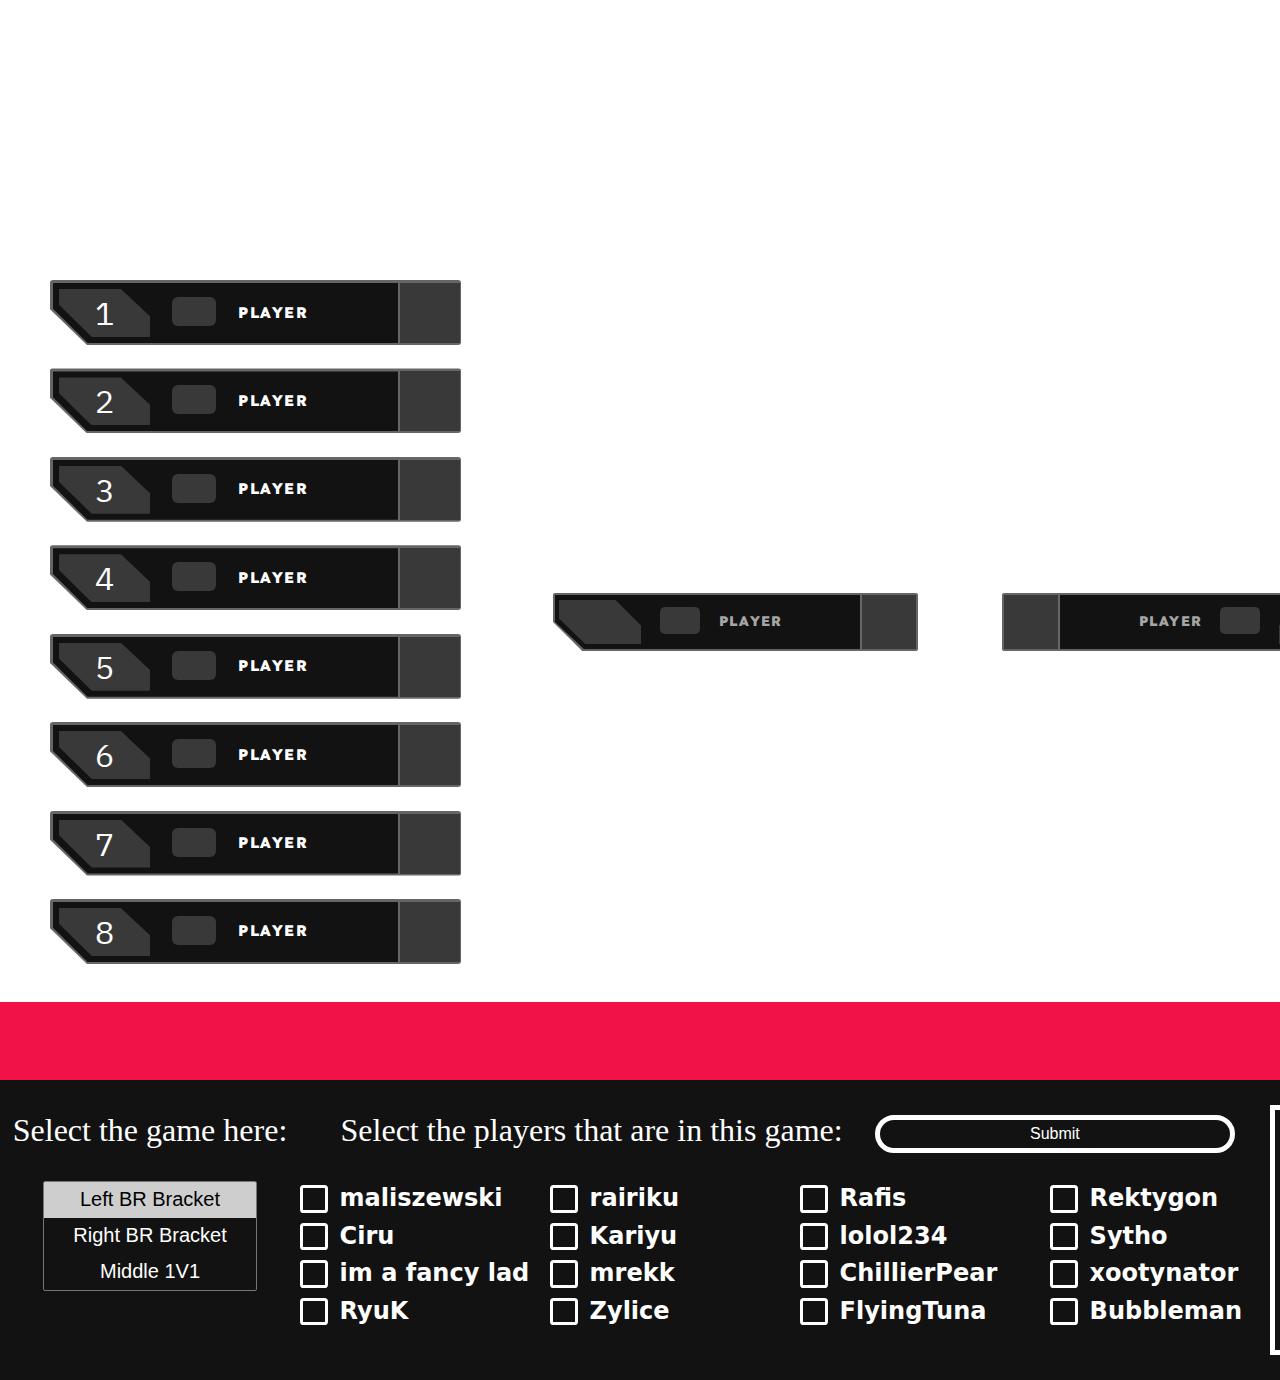
==== commit 53677090: "Finalise BR Bracket" ====
--- a/br-brackets/index.html
+++ b/br-brackets/index.html
@@ -14,6 +14,9 @@
     <script src="https://ajax.googleapis.com/ajax/libs/jquery/3.6.0/jquery.min.js"></script>
 </head>
 <body>
+    <video width="1920" height="1080" autoplay loop muted>
+        <source src="static/BR_Tournament_Bracket_screen.webm" type="video/webm">
+    </video>
     <div id="main">
         <!-- Players Left -->
         <section class="playerSideSections" id="playersLeft">
--- a/br-brackets/css/style.css
+++ b/br-brackets/css/style.css
@@ -9,10 +9,9 @@
     --textGold: rgba(255,226,146,1);
 }
 
+video { position: absolute; top: 0; left: 0; }
 #main {
     position: absolute; top: 0; left: 0;
-    background-size: cover;
-    background-image: url("../static/BRBracketPNG.png");
     width: 1920px; height: 1080px; 
 }
 
@@ -111,6 +110,7 @@
     font-family: 'Lexend', sans-serif; font-size: 24px;
     font-weight: 600;
     line-height: 78px;
+    background-color: var(--borderRed)
 }
 #nowPlayingText { position: absolute; right: 28px; }
 #nowPlayingDivider { 
